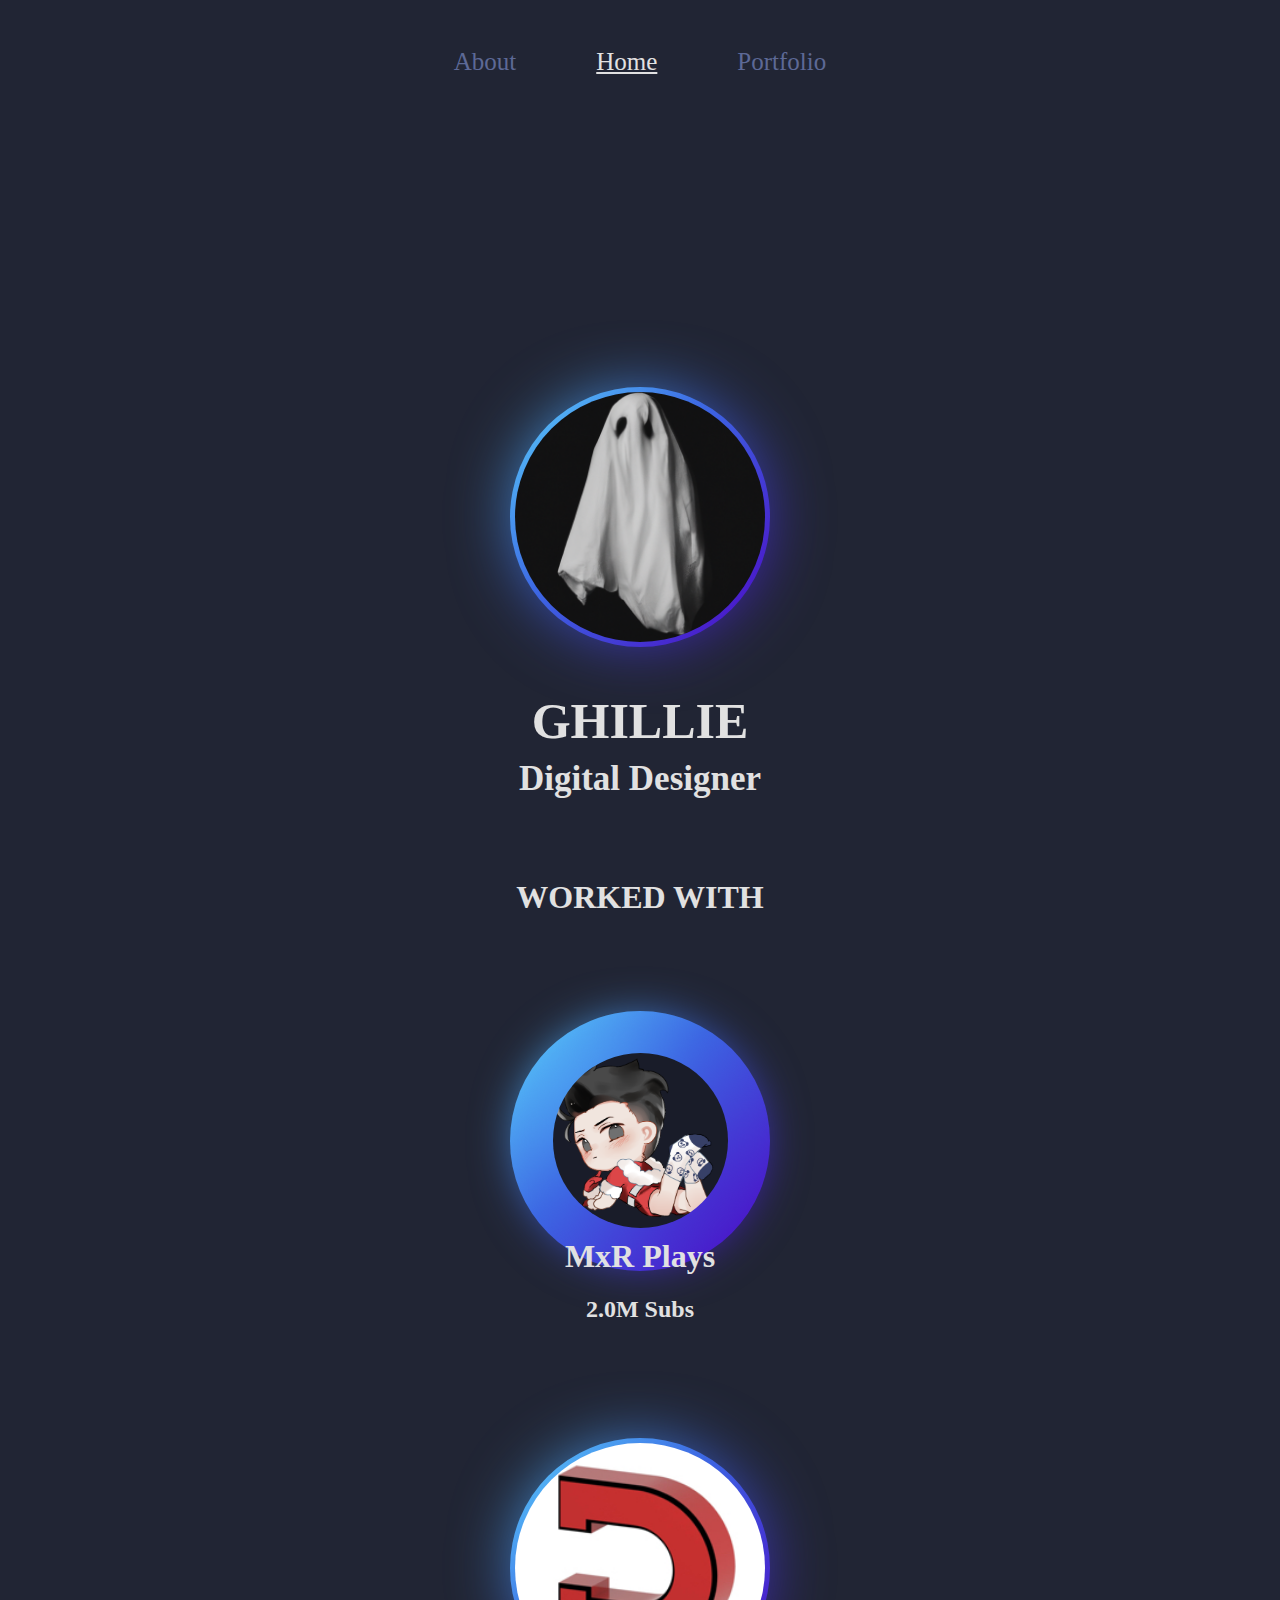
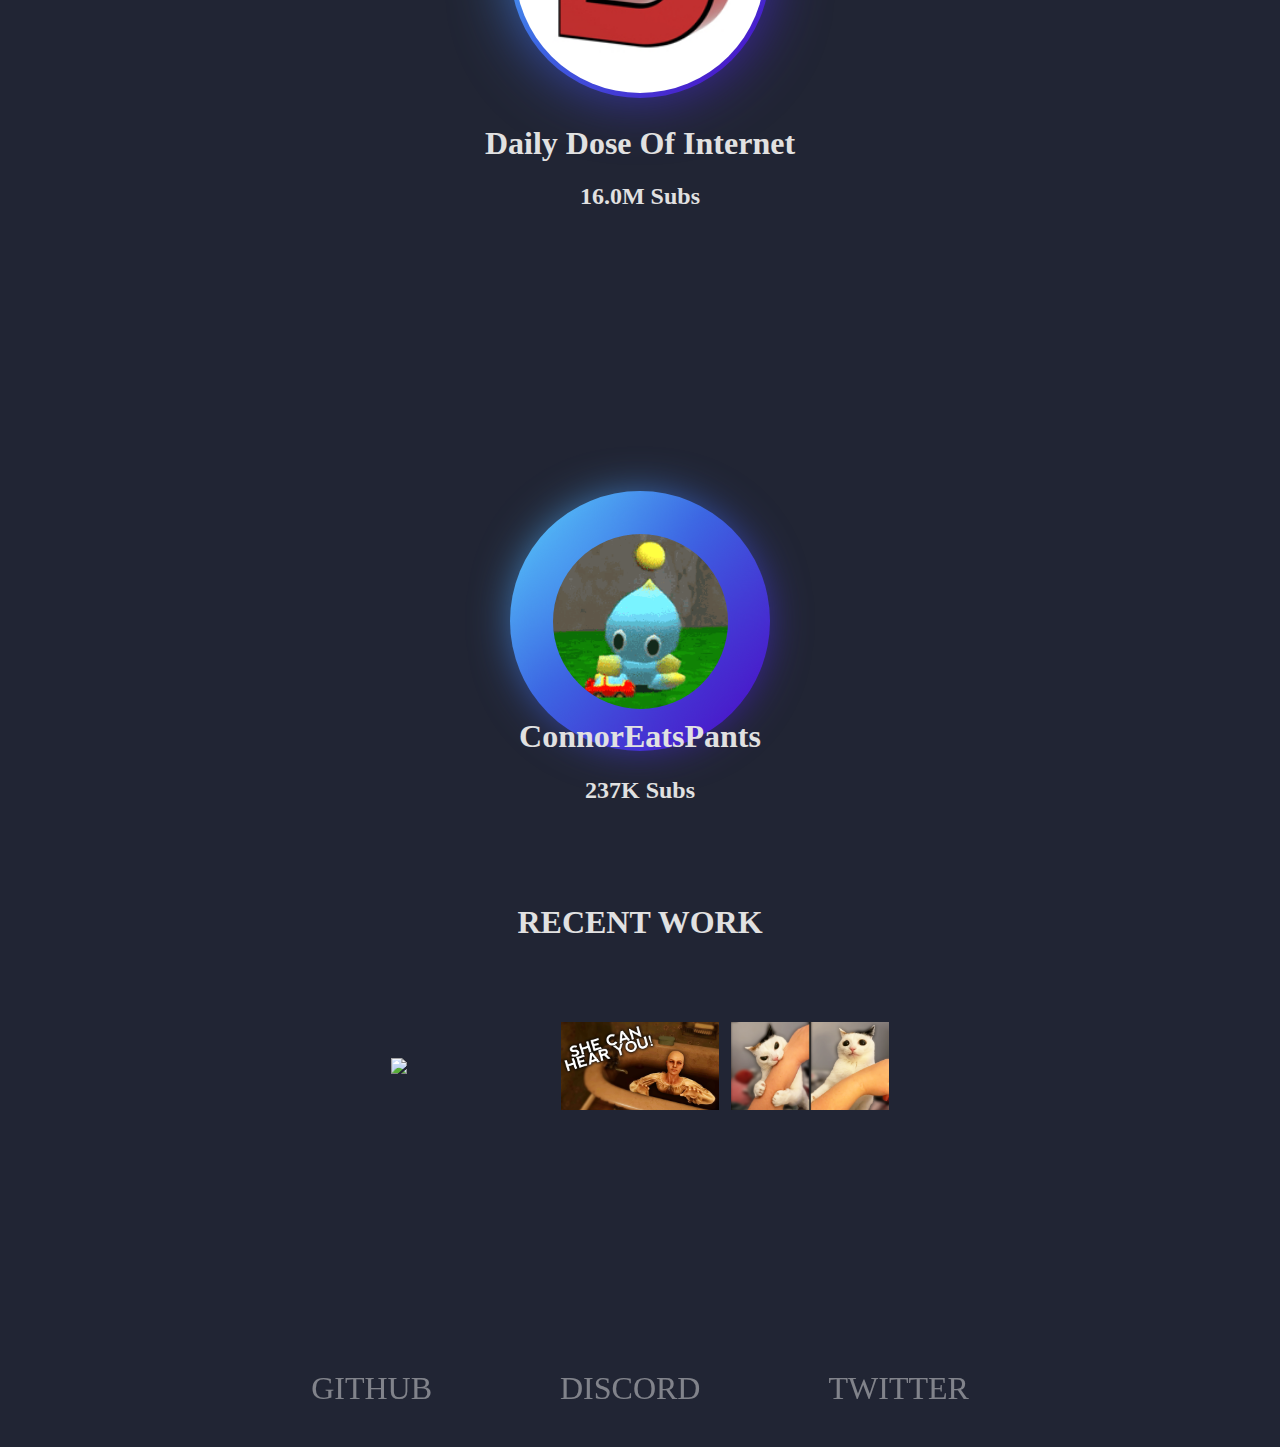
==== index.html @ 495bf922 "Added New Thumbnail" ====
<!DOCTYPE html>

<html>

<head>

    <!-- HTML Meta Tags -->
    <meta name="description"
        content="Self-taught Digital Designer from scotland, Worked with many big names and helped grow channels.">

    <!-- Facebook Meta Tags -->
    <meta property="og:url" content="https://Ghillie.xyz/">
    <meta property="og:type" content="website">
    <meta property="og:title" content="Ghillie | Home">
    <meta property="og:description"
        content="Self-taught Digital Designer from scotland, Worked with many big names and helped grow channels.">
    <meta property="og:image" content="/assets/img/MetaImgs/Meta-Home.png">

    <!-- Twitter Meta Tags -->
    <meta name="twitter:card" content="summary_large_image">
    <meta property="twitter:domain" content="Ghillie.xyz">
    <meta property="twitter:url" content="https://Ghillie.xyz/">
    <meta name="twitter:title" content="Ghillie | Home">
    <meta name="twitter:description"
        content="Self-taught Digital Designer from scotland, Worked with many big names and helped grow channels.">
    <meta name="twitter:image:src" content="https://ghillie.xyz/assets/img/MetaImgs/Meta-Home.png">

    <!-- Meta Tags -->

    <meta charset="utf-8">
    <meta name="viewport" content="width=device-width, initial-scale=1.0, shrink-to-fit=no">
    <title>Ghillie | Home</title>
    <link href="https://cdn.jsdelivr.net/npm/bootstrap@5.1.3/dist/css/bootstrap.min.css" rel="stylesheet"
        integrity="sha384-1BmE4kWBq78iYhFldvKuhfTAU6auU8tT94WrHftjDbrCEXSU1oBoqyl2QvZ6jIW3" crossorigin="anonymous">
    <link rel="stylesheet" href="/assets/css/main.css">
    <link rel="stylesheet" href="/assets/css/bottom_glows.css">
    <link rel="stylesheet" href="/assets/css/spinglow.css">
    <link rel="stylesheet" href="/assets/css/divider.css">
    <link rel="stylesheet" href="/assets/css/special_carousel.css">
    <link rel="stylesheet" href="/assets/css/special_carousel_responsive.css">
    <link rel="shortcut icon" type="image/png" href="/assets/img/favicon.png">
</head>

<body ondragstart="return false">
    <!-- Page content -->
    <div class="main">
        <div class="top_navbar">
            <ul>
                <li><a href="/about/">About</a></li>
                <li><a href="/" class="nav_active_link">Home</a></li>
                <li><a href="/portfolio/">Portfolio</a></li>
            </ul>
        </div>
        <div>
            <div class="spinglow"
                style="background-image: url(/assets/ProfilePictures/GhilliePFP.png); margin-top: 12.5em;">
            </div>
            <div>
                <h1>GHILLIE</h1>
                <h3>Digital Designer</h3>
            </div>
        </div>
    </div>
    <div class="divider"></div>
    <div class="container worked_with">
        <div class="row">
            <h1 style="font-weight: bold; margin-top: 2.5em; margin-bottom: 1em;">WORKED WITH</h1>
            <div class="col-12 col-md-4">
                <a href="https://www.youtube.com/mxrplays">
                    <div
                        style="height: 250px; width: 100%; margin-top: 2.5rem; display: flex; justify-content: center; align-items: center;">
                        <div class="spinglow"
                            style="--spinwglow-width: 175px;--spinwglow-height: 175px;background-image: url(/assets/ProfilePictures/MxRPlaysPFP.png);">
                        </div>
                    </div>
                </a>
                <h1 style="margin-top: 1em;">MxR Plays</h1>
                <h2>2.0M Subs</h2>
                <!-- <div class="explain_box d-none d-md-block">
                    <h1></h1>
                    <p></p>
                </div> -->
            </div>
            <div class="col-12 col-md-4">
                <a href="https://www.youtube.com/@DailyDoseOfInternet">
                    <div class="spinglow spinglow-responsive" data-spinglow-max-width="250"
                        style="background-image: url(/assets/ProfilePictures/DailyDoseOfInternetPFP.png);">
                    </div>
                </a>
                <h1 style="margin-top: 1em;">Daily Dose Of Internet</h1>
                <h2>16.0M Subs</h2>
                <div class="explain_box">
                    <h1>Review</h1>
                    <p>“The greatest thumbnail artist I ever worked with. Will go above and beyond to do what is asked.”
                    </p>
                </div>
            </div>
            <div class="col-12 col-md-4">
                <a href="https://www.youtube.com/@ConnorEatsPantsLIVE">
                    <div
                        style="height: 250px; width: 100%; margin-top: 2.5rem; display: flex; justify-content: center; align-items: center;">
                        <div class="spinglow"
                            style="--spinwglow-width: 175px;--spinwglow-height: 175px;background-image: url(/assets/ProfilePictures/ConnorEatsPantsPFP.png);">
                        </div>
                    </div>
                </a>
                <h1 style="margin-top: 1em;">ConnorEatsPants</h1>
                <h2>237K Subs</h2>
                <!-- <div class="explain_box">
                    <h1></h1>
                    <p></p>
                </div> -->
            </div>
        </div>
    </div>
    <div class="divider"></div>
    <div class="recent_work">
        <div class="recent_work_content">
            <h1 style="font-weight: bold; margin-top: 2.5em; margin-bottom: 2.5em; color:#e1e1e1; text-align: center;">
                RECENT WORK</h1>
            <div class="special-carousel-outer">
                <div class="special-carousel">
                    <div class="special-carousel-images">
                        <img id="recent_work_1"
                            src="/assets/img/portfolio/DailyDoseOfInternet-PleaseDontTouchSeaWorms.jpg">
                        <img id="recent_work_2"
                            src="/assets/img/portfolio/CaptainEggcellent/CaptainEggcellent_SheCanHearYou.jpg">
                        <img id="recent_work_3" src="/assets/img/portfolio/DailyDose/DailyDoseThumbnail-CatFace.png">
                    </div>
                </div>
            </div>
        </div>
        <div class="footer">
            <ul>
                <li><a href="https://github.com/Ghilliee" target="_blank">GITHUB</a></li>
                <li><a href="https://discordapp.com/users/211851747688185856" target="_blank">DISCORD</a></li>
                <li><a href="https://twitter.com/Ghilliexyz" target="_blank">TWITTER</a></li>
            </ul>
        </div>
        <div class="bottom-glows bottom-glow1"></div>
        <div class="bottom-glows bottom-glow2"></div>
    </div>
    <script src="/assets/js/special_carousel.js"></script>
    <script src="/assets/js/spinglow_responsive.js"></script>
</body>

</html>
---- assets/css/main.css ----
html,
body {
    min-height: 100%;
}

::selection {
    background: #4e00c2;
}

body {
    background: #212534 no-repeat center center fixed;
    -webkit-background-size: cover;
    -moz-background-size: cover;
    -o-background-size: cover;
    background-size: cover;
    overflow-x: hidden;
    font-family: Garamond, serif;
}

/* #region Main body CSS */
.main {
    margin-left: auto;
    margin-right: auto;
    text-align: center;
    min-height: calc(100vh - (var(--divider-physical-height)));
    display: flex;
    flex-direction: column;
    flex-wrap: nowrap;
    justify-content: normal;
    align-items: normal;
    align-content: normal;
}

.main:nth-child(1) {
    display: block;
    flex-grow: 0;
    flex-shrink: 1;
    flex-basis: auto;
    align-self: auto;
    order: 0;
}

.main:nth-child(2) {
    display: block;
    flex-grow: 1;
    flex-shrink: 1;
    flex-basis: auto;
    align-self: auto;
    order: 0;
}

.main h1 {
    color: #e1e1e1;
    font-weight: bold;
    font-size: 50px;
    margin-top: 1em;
}

.main h3 {
    color: #e1e1e1;
    font-weight: bold;
    font-size: 35px;
    margin-top: -25px;
}

.main p {
    color: #e1e1e1;
    font-size: 25px;
}

.main a {
    color: #e1e1e1;
    font-size: 25px;
    text-align: center;
    text-decoration: none;
}

/* #endregion */

/* #region Top Navbar CSS */
.top_navbar {
    margin-top: 2em;
    margin-bottom: 2em;
    text-align: center;
    display: flex;
    justify-content: center;
}

.top_navbar ul {
    padding-left: 0;
    display: flex;
    justify-content: center;
    flex-direction: row;
}

@media (max-width: 900px) {
    .top_navbar ul {
        flex-direction: column;
    }

    /* .top_navbar ul li:nth-of-type(1) {
        order: 2 !important;
    }
    .top_navbar ul li:nth-of-type(2) {
        order: 1 !important;
    }
    .top_navbar ul li:nth-of-type(3) {
        order: 3 !important;
    } */
}

/* .top_navbar ul li:nth-of-type(1) {
    order: 1;
}
.top_navbar ul li:nth-of-type(2) {
    order: 2;
}
.top_navbar ul li:nth-of-type(3) {
    order: 3;
} */

.top_navbar li {
    display: inline;
    padding-right: 2.5em;
    padding-left: 2.5em;
}

.top_navbar li a {
    color: #5d6996;
    font-size: 25px;
    text-decoration: none;
    transition: .5s;
}

.top_navbar li a:hover {
    color: #95acff;
    text-align: center;
}

.top_navbar li a.nav_active_link {
    color: #e1e1e1;
    text-decoration: underline;
}

/* #endregion */


/* #endregion */

.worked_with {
    color: #e1e1e1;
    text-align: center;
    min-height: calc(100vh - (var(--divider-physical-height) / 2));
}

.worked_with .row>div:hover .explain_box {
    opacity: 1;
    transition: 1s opacity ease-in-out;
}

.worked_with .explain_box {
    margin-left: auto;
    margin-right: auto;
    width: 75%;
    margin-top: 2rem;
    transition: 1s opacity ease-in-out;
    user-select: none;
    opacity: 0;
    position: relative;
    border-radius: 15px;
    background-color: #191c29;
    padding: 20px;
    box-shadow: 0 0 25px 0 rgba(0, 0, 0, .75);
}

.explain_box h1 {
    font-weight: bold;
}

/* #region Scrollbar CSS */
/* Firefox */
* {
    scrollbar-width: thin;
    scrollbar-color: #4e00c2 #212534;
}

/* Chrome, Edge, and Safari */
*::-webkit-scrollbar {
    width: 5px;
}

*::-webkit-scrollbar-track {
    background: #212534;
}

*::-webkit-scrollbar-thumb {
    background-color: #4e00c2;
    border-radius: 0px;
    border: 0px none #212534;
}

/* #endregion */


.recent_work {
    /* min-height: calc(100vh - (var(--divider-physical-height) / 2)); */
    /* display: flex; */
    /* flex-direction: column; */
    /* justify-content: center; */
    /* align-items: center; */
    position: relative;
}

.recent_work {
    min-height: calc(100vh - (var(--divider-physical-height) / 2));
    display: flex;
    flex-direction: column;
    flex-wrap: nowrap;
    justify-content: normal;
    align-items: normal;
    align-content: normal;
}

.recent_work_content {
    min-height: 50vh;
    margin-bottom: 4rem;
    display: block;
    flex-grow: 1;
    flex-shrink: 1;
    flex-basis: auto;
    align-self: auto;
    order: 0;
}

.recent_work_content h1 {
    font-weight: bold;
    margin-top: 2.5em;
    margin-bottom: 2.5em;
    text-align: center;
}

.footer {
    display: flex;
    flex-grow: 0;
    flex-shrink: 1;
    flex-basis: auto;
    align-self: auto;
    order: 0;
    justify-content: center;
    flex-direction: row;
}

.footer ul {
    padding-left: 0;
    display: flex;
    justify-content: center;
    flex-direction: row;
    gap: 8rem;
    font-size: 2rem;
    list-style-type: none;
    text-align: center;
}

.footer a {
    color: #e1e1e1;
    text-decoration: none;
    opacity: 0.5;
    transition: opacity 0.5s ease-in-out;
}

.footer a:hover {
    opacity: 1;
    transition: opacity 0.5s ease-in-out;
}

@media (max-width: 900px) {
    .footer ul {
        margin-top: 2rem;
        gap: 5px;
        flex-direction: column;
    }
}
---- assets/css/bottom_glows.css ----
.bottom-glows {
    height: 100px;
    max-width: 50%;
    aspect-ratio: 1;
    position: absolute;
    bottom: 0;
    z-index: -9999;
}
.bottom-glows.bottom-glow1 {
    left: 0;
}
.bottom-glows.bottom-glow2 {
    right: 0;
    transform: scaleX(-1);
}
@media (min-width: 450px) {
    .bottom-glows {
        height: 150px;
        background-image: url("/assets/img/Blob/150x150.png");
   }
}
@media (min-width: 900px) {
    .bottom-glows {
        height: 300px;
        background-image: url("/assets/img/Blob/300x300.png");
   }
}
@media (min-width: 1350px) {
    .bottom-glows {
        height: 450px;
        background-image: url("/assets/img/Blob/450x450.png");
   }
}
@media (min-width: 1800px) {
    .bottom-glows {
        height: 600px;
        background-image: url("/assets/img/Blob/600x600.png");
   }
}
@media (min-width: 2250px) {
    .bottom-glows {
        height: 750px;
        background-image: url("/assets/img/Blob/750x750.png");
   }
}
@media (min-width: 2700px) {
    .bottom-glows {
        height: 900px;
        background-image: url("/assets/img/Blob/900x900.png");
   }
}
@media (min-width: 3150px) {
    .bottom-glows {
        height: 1050px;
        background-image: url("/assets/img/Blob/1050x1050.png");
   }
}
@media (min-width: 3600px) {
    .bottom-glows {
        height: 1200px;
        background-image: url("/assets/img/Blob/1200x1200.png");
   }
}
@media (min-width: 4050px) {
    .bottom-glows {
        height: 1350px;
        background-image: url("/assets/img/Blob/1350x1350.png");
   }
}
@media (min-width: 4500px) {
    .bottom-glows {
        height: 1500px;
        background-image: url("/assets/img/Blob/1500x1500.png");
   }
}
@media (min-width: 4950px) {
    .bottom-glows {
        height: 1650px;
        background-image: url("/assets/img/Blob/1650x1650.png");
   }
}
@media (min-width: 5400px) {
    .bottom-glows {
        height: 1800px;
        background-image: url("/assets/img/Blob/1800x1800.png");
   }
}
@media (min-width: 5850px) {
    .bottom-glows {
        height: 1950px;
        background-image: url("/assets/img/Blob/1950x1950.png");
   }
}
@media (min-width: 6300px) {
    .bottom-glows {
        height: 2100px;
        background-image: url("/assets/img/Blob/2100x2100.png");
   }
}
@media (min-width: 6750px) {
    .bottom-glows {
        height: 2250px;
        background-image: url("/assets/img/Blob/2250x2250.png");
   }
}
@media (min-width: 7200px) {
    .bottom-glows {
        height: 2400px;
        background-image: url("/assets/img/Blob/2400x2400.png");
   }
}
@media (min-width: 7650px) {
    .bottom-glows {
        height: 2550px;
        background-image: url("/assets/img/Blob/2550x2550.png");
   }
}
@media (min-width: 8100px) {
    .bottom-glows {
        height: 2700px;
        background-image: url("/assets/img/Blob/2700x2700.png");
   }
}
@media (min-width: 8550px) {
    .bottom-glows {
        height: 2850px;
        background-image: url("/assets/img/Blob/2850x2850.png");
   }
}
@media (min-width: 9000px) {
    .bottom-glows {
        height: 3000px;
        background-image: url("/assets/img/Blob/3000x3000.png");
   }
}
---- assets/css/spinglow.css ----
@property --spinglow-rotate {
    syntax: "<angle>";
    initial-value: 132deg;
    inherits: false;
}

:root {
    --spinwglow-height: 250px;
    --spinwglow-width: 250px;
}

/* Profile Picture Spin content */
.spinglow {
    background: #191c29;
    width: var(--spinwglow-width);
    height: var(--spinwglow-height);
    position: relative;
    border-radius: 250px;
    justify-content: center;
    align-items: center;
    text-align: center;
    margin-left: auto;
    margin-right: auto;
    margin-top: 5em;
    display: flex;
    font-size: 1.5em;
    color: rgba(88, 199, 250, 0);
    font-weight: bold;
    background-size: cover;
    background-position: center;
    transition: 0.4s;
}

.spinglow:hover {
    /* Show Review Box with review in it */
    color: #e1e1e1;
}

/* Spinning Glow Size */
.spinglow::before {
    content: "";
    width: 260px;
    height: 260px;
    border-radius: 250px;
    background-image: linear-gradient(var(--spinglow-rotate), #5ddcff, #3c67e3 43%, #4e00c2);
    position: absolute;
    z-index: -1;
    animation: spin 2.5s linear infinite;
}

.spinglow::after {
    position: absolute;
    content: "";
    z-index: -1;
    width: 300px;
    height: 300px;
    border-radius: 250px;
    transform: scale(0.8);
    filter: blur(calc(var(--spinwglow-height) / 6));
    background-image: linear-gradient(var(--spinglow-rotate), #5ddcff, #3c67e3 43%, #4e00c2);
    opacity: 1;
    animation: spin 2.5s linear infinite;
}

@keyframes spin {
    0% {
        --spinglow-rotate: 0deg;
    }

    100% {
        --spinglow-rotate: 360deg;
    }
}

/* Profile Picture Spin content */
---- assets/css/special_carousel.css ----
.special-carousel-outer {
    display: flex;
    justify-content: center;
    align-items: center;
}

.special-carousel {
    display: flex;
    justify-content: center;
    align-items: center;
    flex-direction: column;
}
.special-carousel img {
    width: 25%;
    border: 1px solid transparent;
    z-index: 1;
    cursor: pointer;
}
.special-carousel img.active {
    z-index: 4;
    animation: carouselImgEnter 0.5s forwards;
}
.special-carousel img:not(:nth-of-type(2)).inactive {
    z-index: 2;
    animation: carouselImgExit 0.5s forwards;
}
.special-carousel img:nth-of-type(2).inactive {
    z-index: 3;
    animation: carouselImgExit 0.5s forwards;
}
.special-carousel img:not(:nth-of-type(2)) {
    --start-size: 1;
    --end-size: 1.5;
}
.special-carousel img:nth-of-type(2) {
    --start-size: 1.25;
    --end-size: 1.5;
}

@keyframes carouselImgExit {
    0% {
        transform: scale(var(--end-size));
    }
    100% {
        transform: scale(var(--start-size));
    }
}

@keyframes carouselImgEnter {
    0% {
        transform: scale(var(--start-size));
    }
    100% {
        transform: scale(var(--end-size));
    }
}

.special-carousel-images {
    width: 50%;
    display: flex;
    justify-content: center;
    align-items: center;
    gap: 10px;
}
---- assets/css/special_carousel_responsive.css ----
@media (max-width: 768px) {
    .special-carousel-images {
        width: 100%;
    }
}

@media (min-width: 768px) and (max-width: 992px) {
    .special-carousel-images {
        width: 50%;
    }
}

@media (min-width: 992px) and (max-width: 1200px) {
    .special-carousel-images {
        width: 50%;
    }
}

@media (min-width: 1200px) {
    .special-carousel-images {
        width: 50%;
    }
}
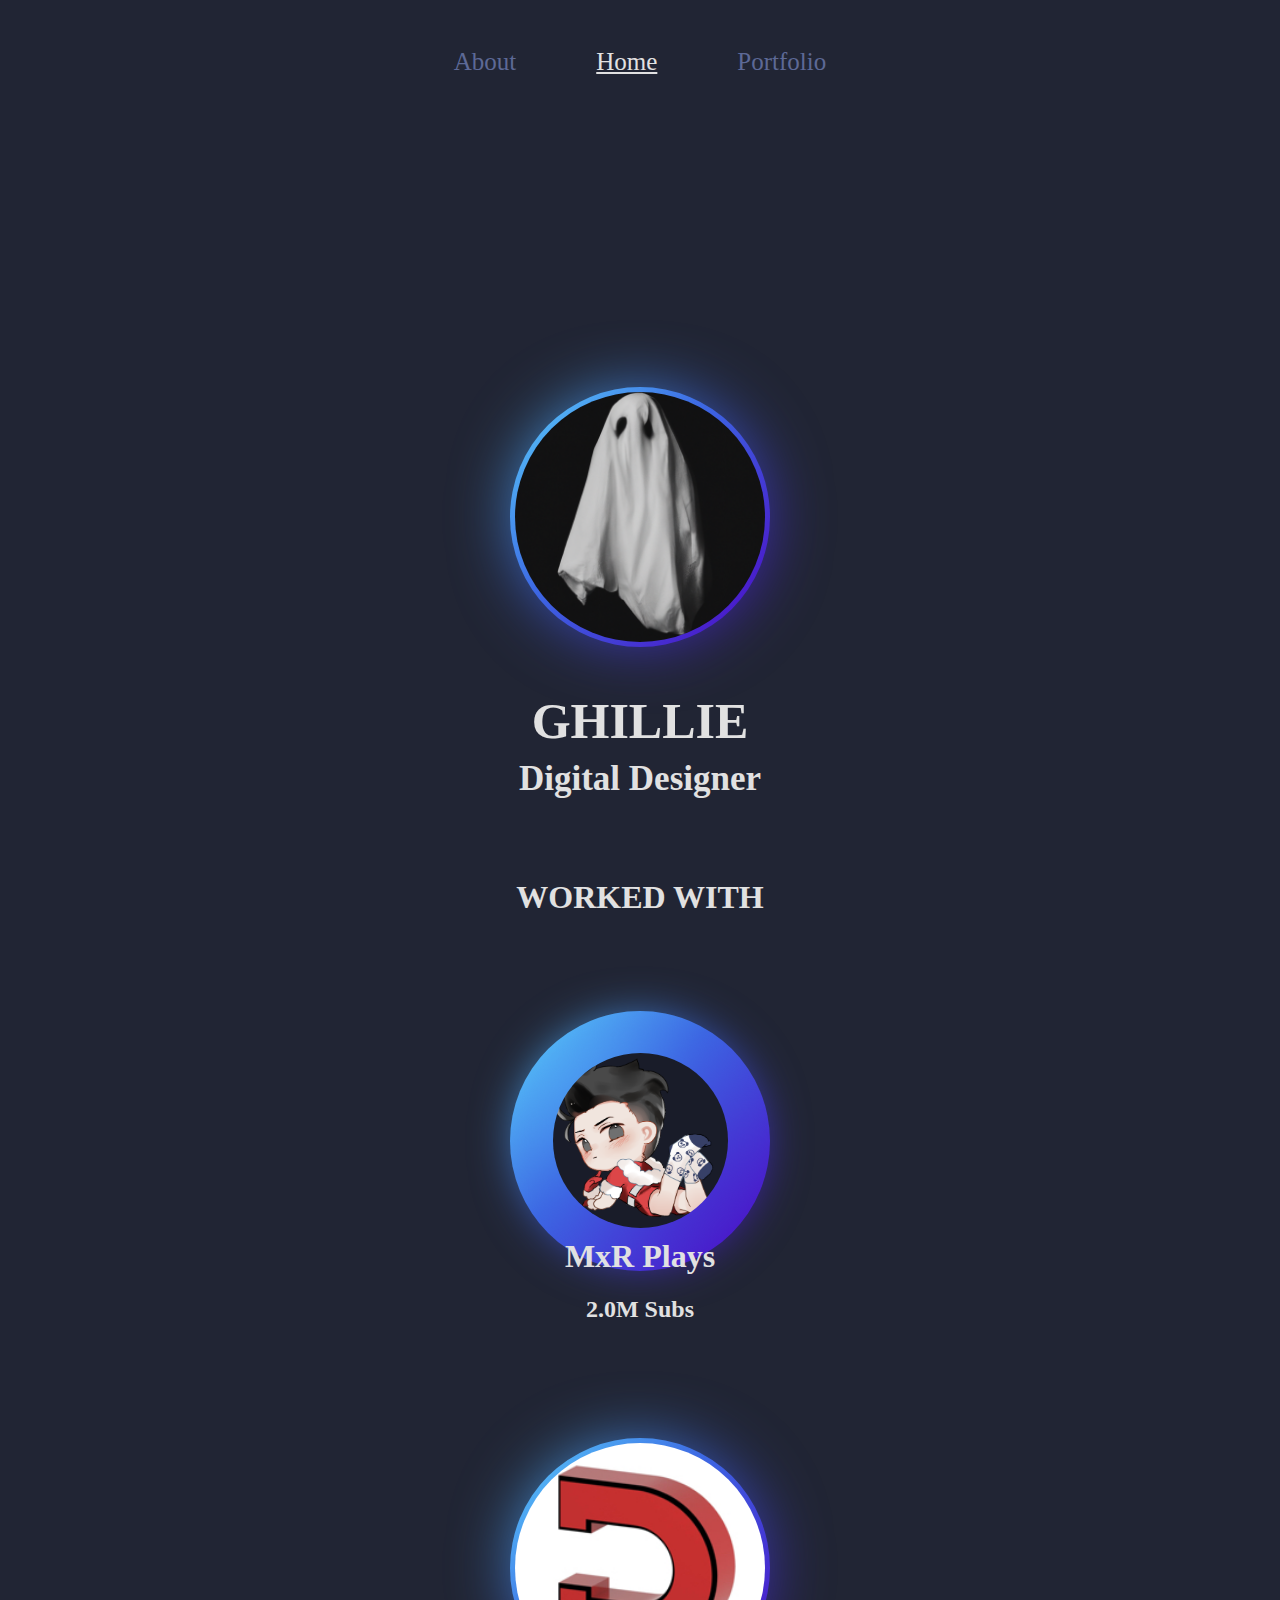
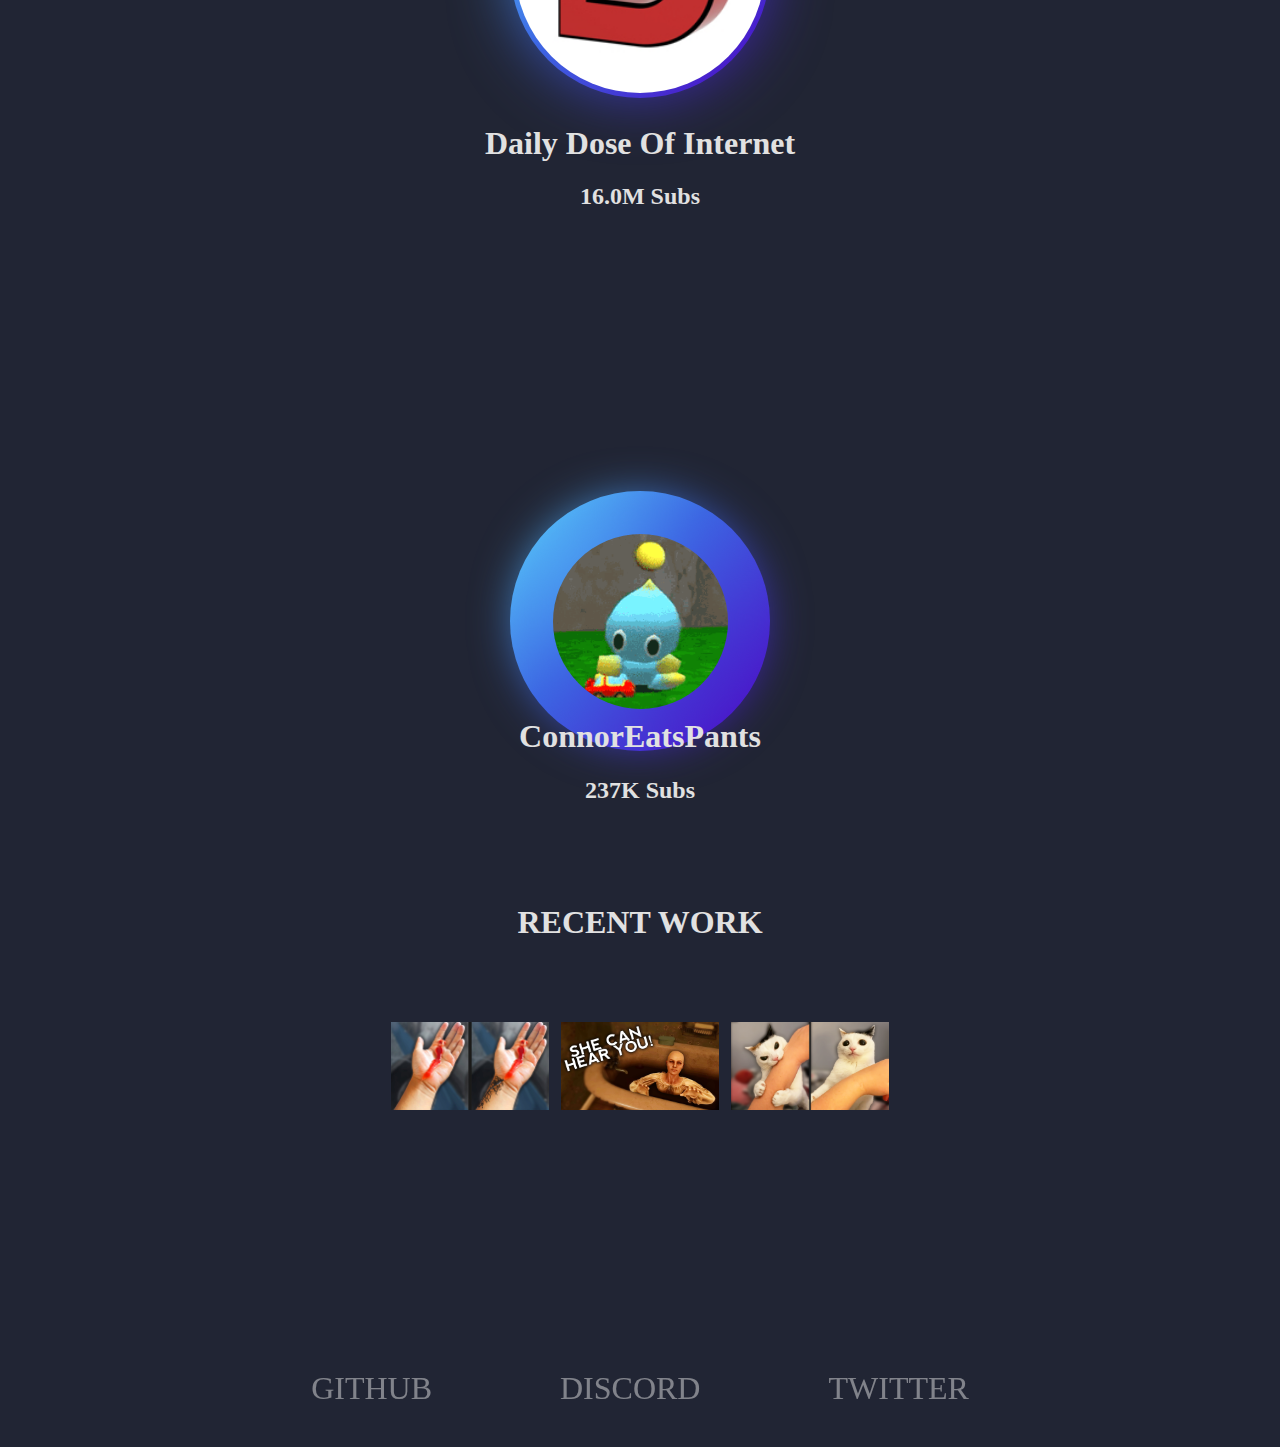
==== commit abba8973: "thumbnail fix" ====
--- a/index.html
+++ b/index.html
@@ -122,7 +122,7 @@
                 <div class="special-carousel">
                     <div class="special-carousel-images">
                         <img id="recent_work_1"
-                            src="/assets/img/portfolio/DailyDoseOfInternet-PleaseDontTouchSeaWorms.jpg">
+                            src="/assets/img/portfolio/DailyDose/DailyDoseOfInternet-PleaseDontTouchSeaWorms.jpg">
                         <img id="recent_work_2"
                             src="/assets/img/portfolio/CaptainEggcellent/CaptainEggcellent_SheCanHearYou.jpg">
                         <img id="recent_work_3" src="/assets/img/portfolio/DailyDose/DailyDoseThumbnail-CatFace.png">
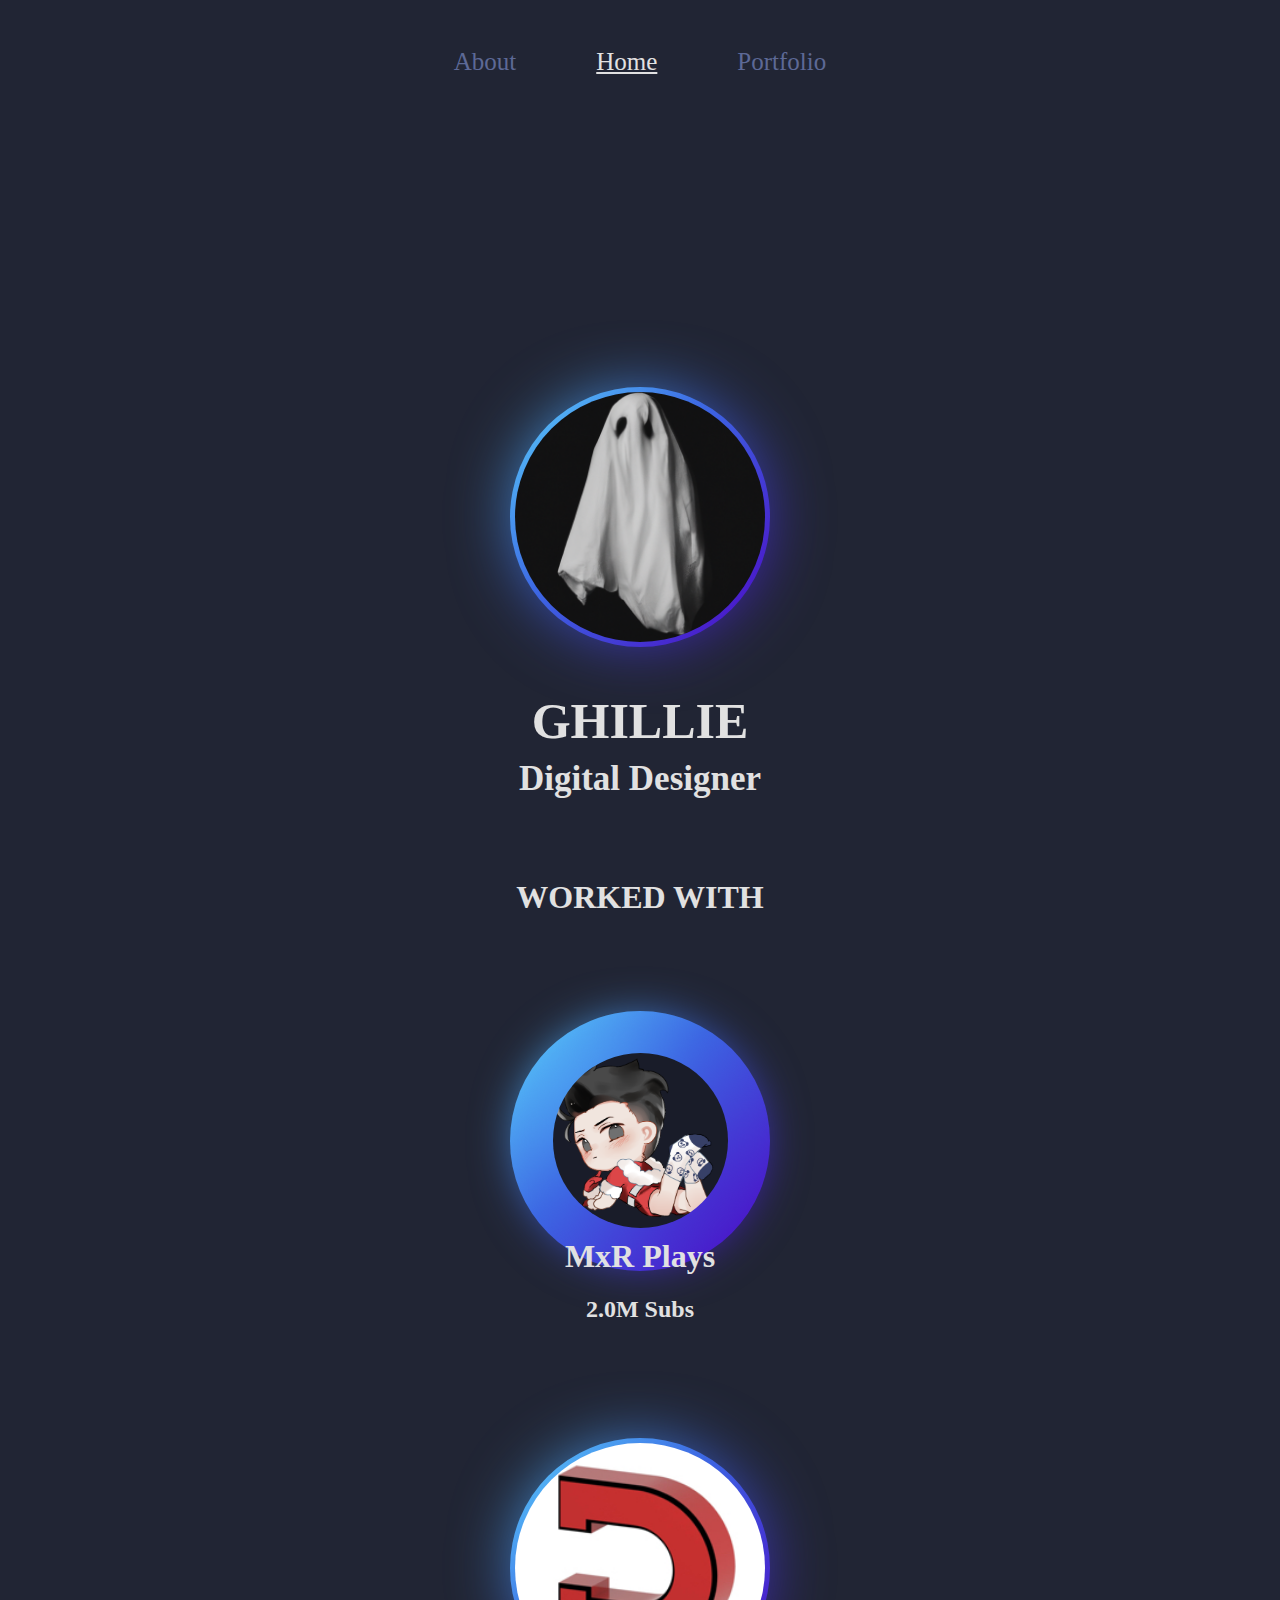
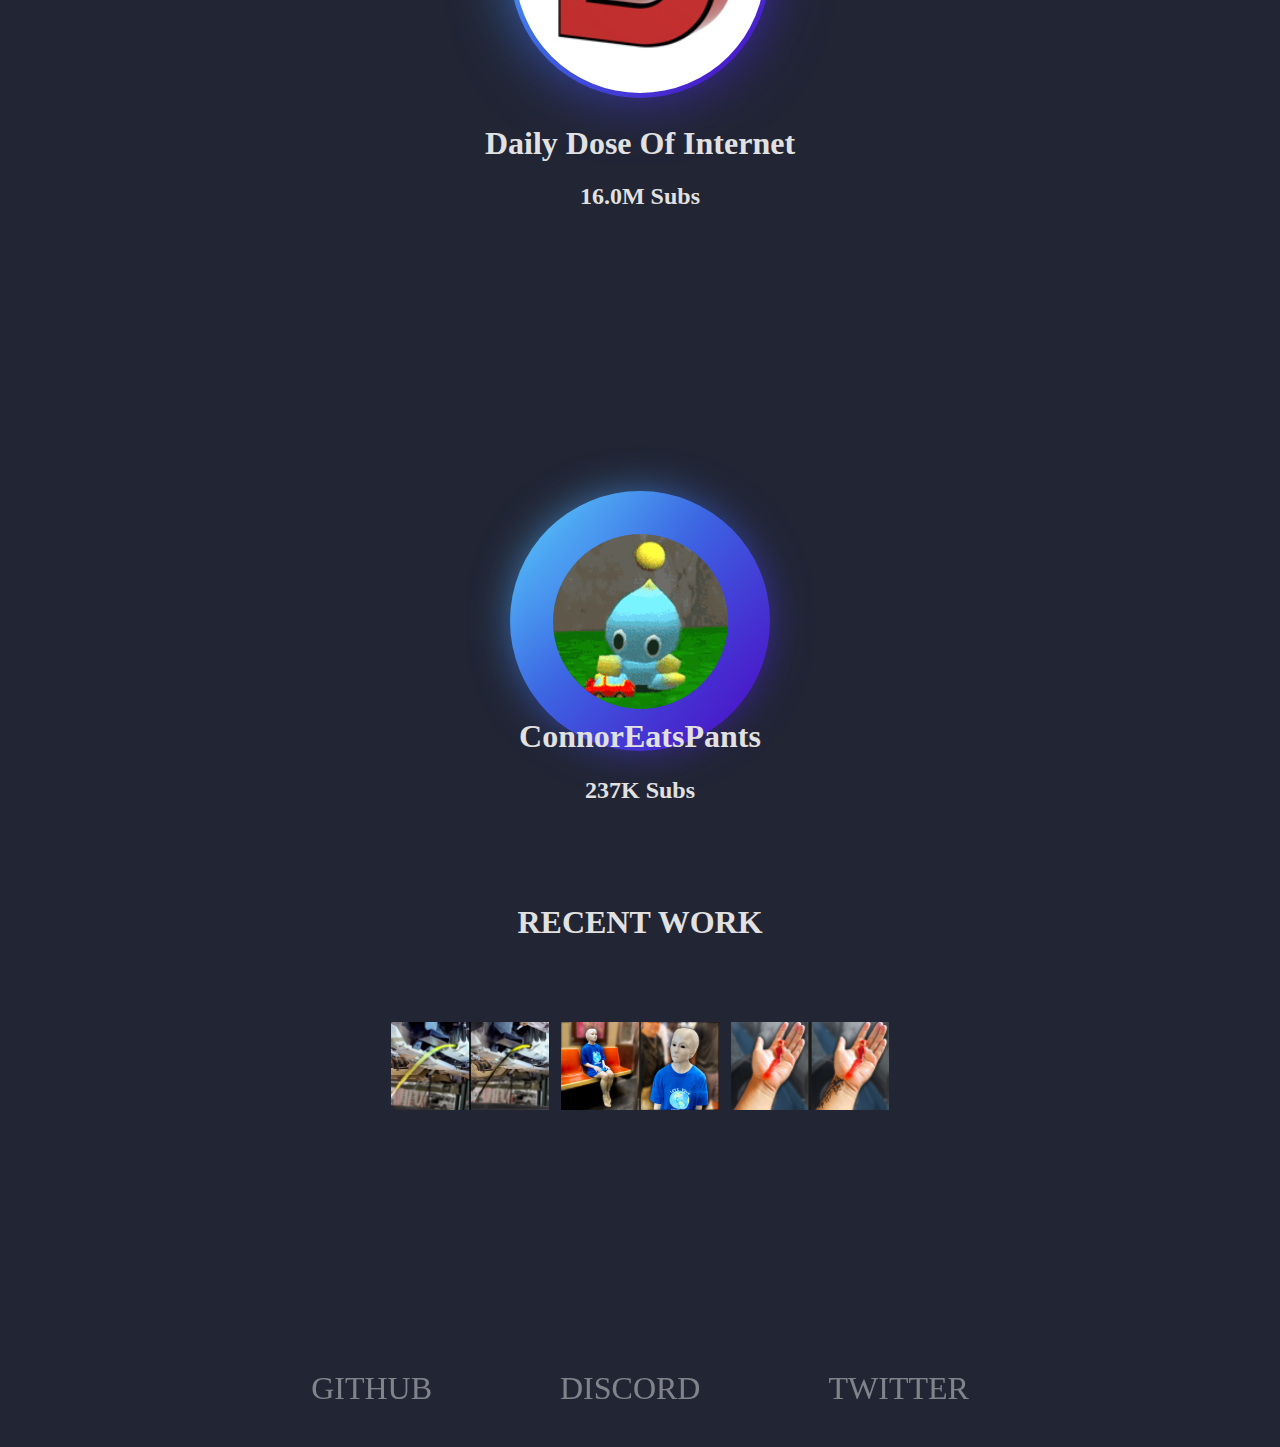
==== commit 67d12253: "Updated Thumbnails and added JustRolledIn" ====
--- a/index.html
+++ b/index.html
@@ -122,10 +122,11 @@
                 <div class="special-carousel">
                     <div class="special-carousel-images">
                         <img id="recent_work_1"
-                            src="/assets/img/portfolio/DailyDose/DailyDoseOfInternet-PleaseDontTouchSeaWorms.jpg">
+                            src="/assets/img/portfolio/JustRolledIn/JustRolledIn-CustomerStatesNewJaguarShutOffAfterWaterGotSplashedOnIt.jpg">
                         <img id="recent_work_2"
-                            src="/assets/img/portfolio/CaptainEggcellent/CaptainEggcellent_SheCanHearYou.jpg">
-                        <img id="recent_work_3" src="/assets/img/portfolio/DailyDose/DailyDoseThumbnail-CatFace.png">
+                            src="/assets/img/portfolio/DailyDoseOfInternet/DailyDoseOfInternet-TheyHaveFinallyArrived.jpg">
+                        <img id="recent_work_3"
+                            src="/assets/img/portfolio/DailyDoseOfInternet/DailyDoseOfInternet-PleaseDontTouchSeaWorms.jpg">
                     </div>
                 </div>
             </div>
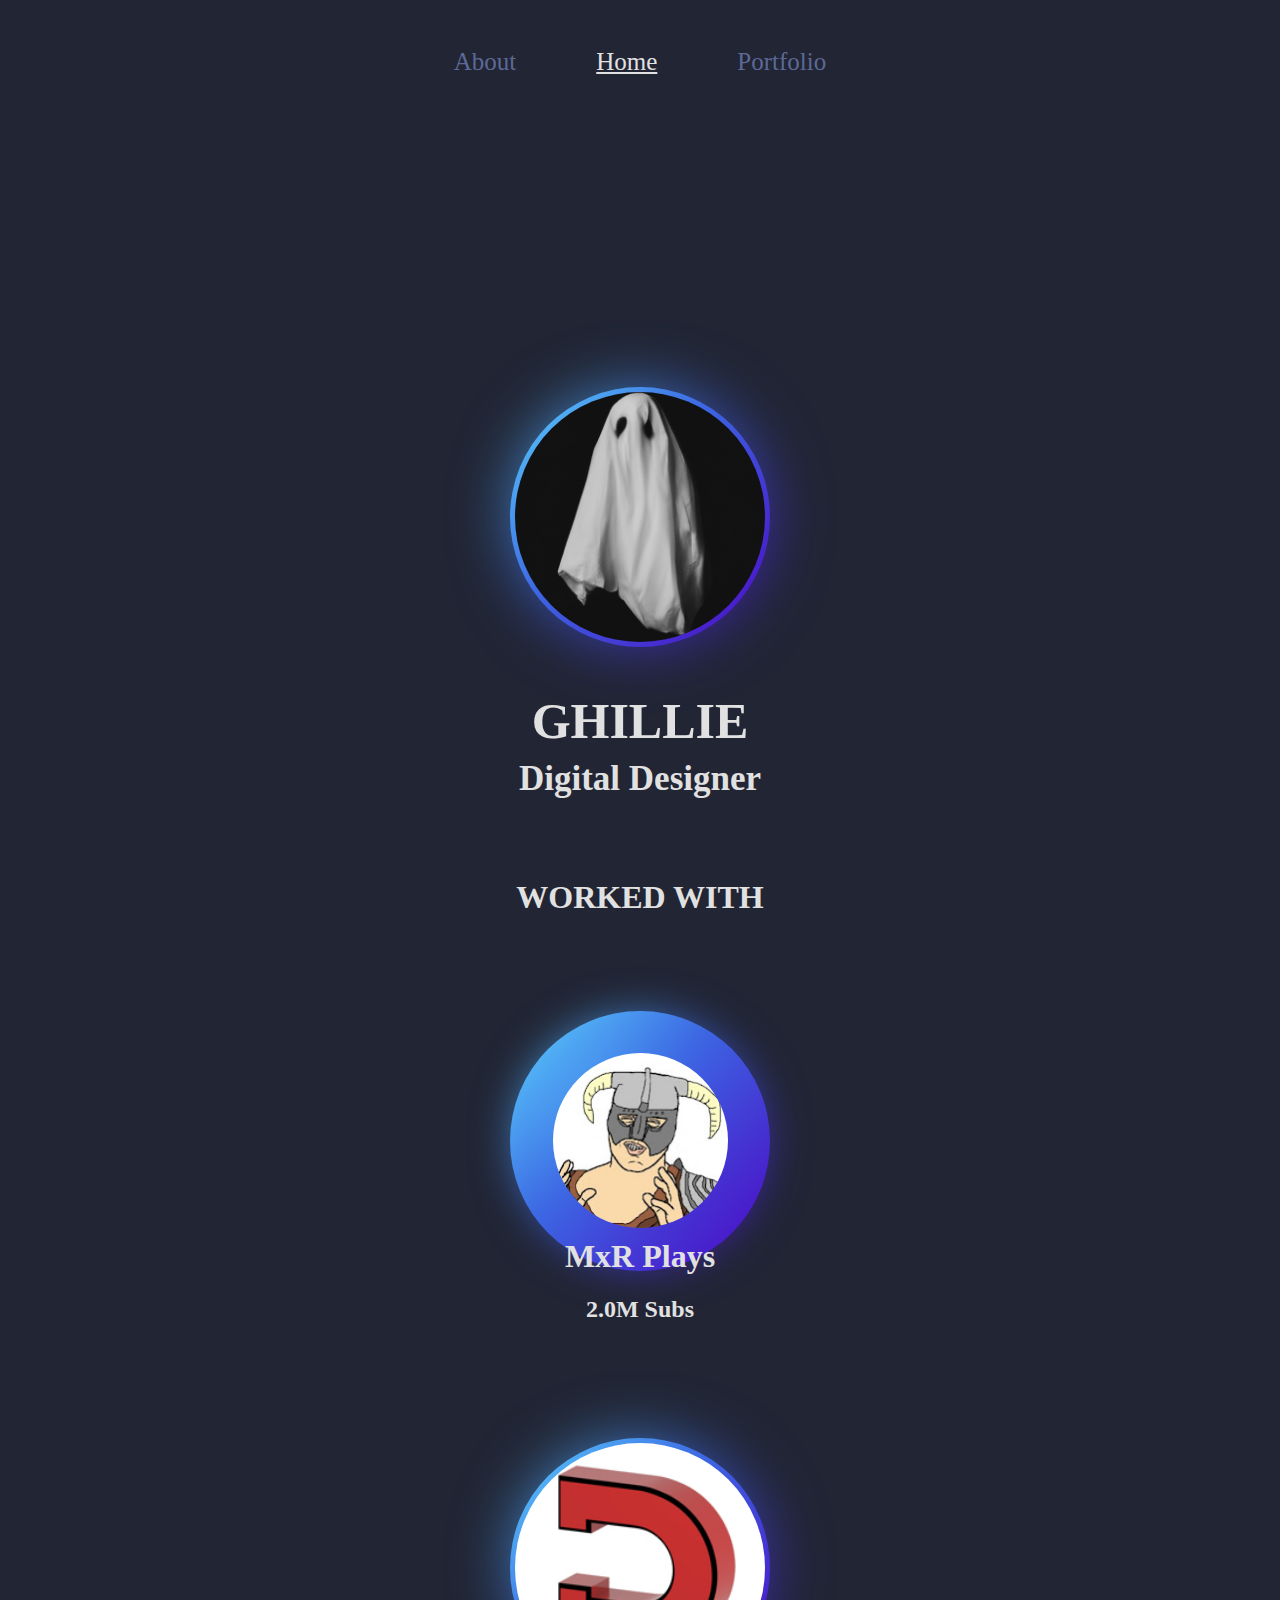
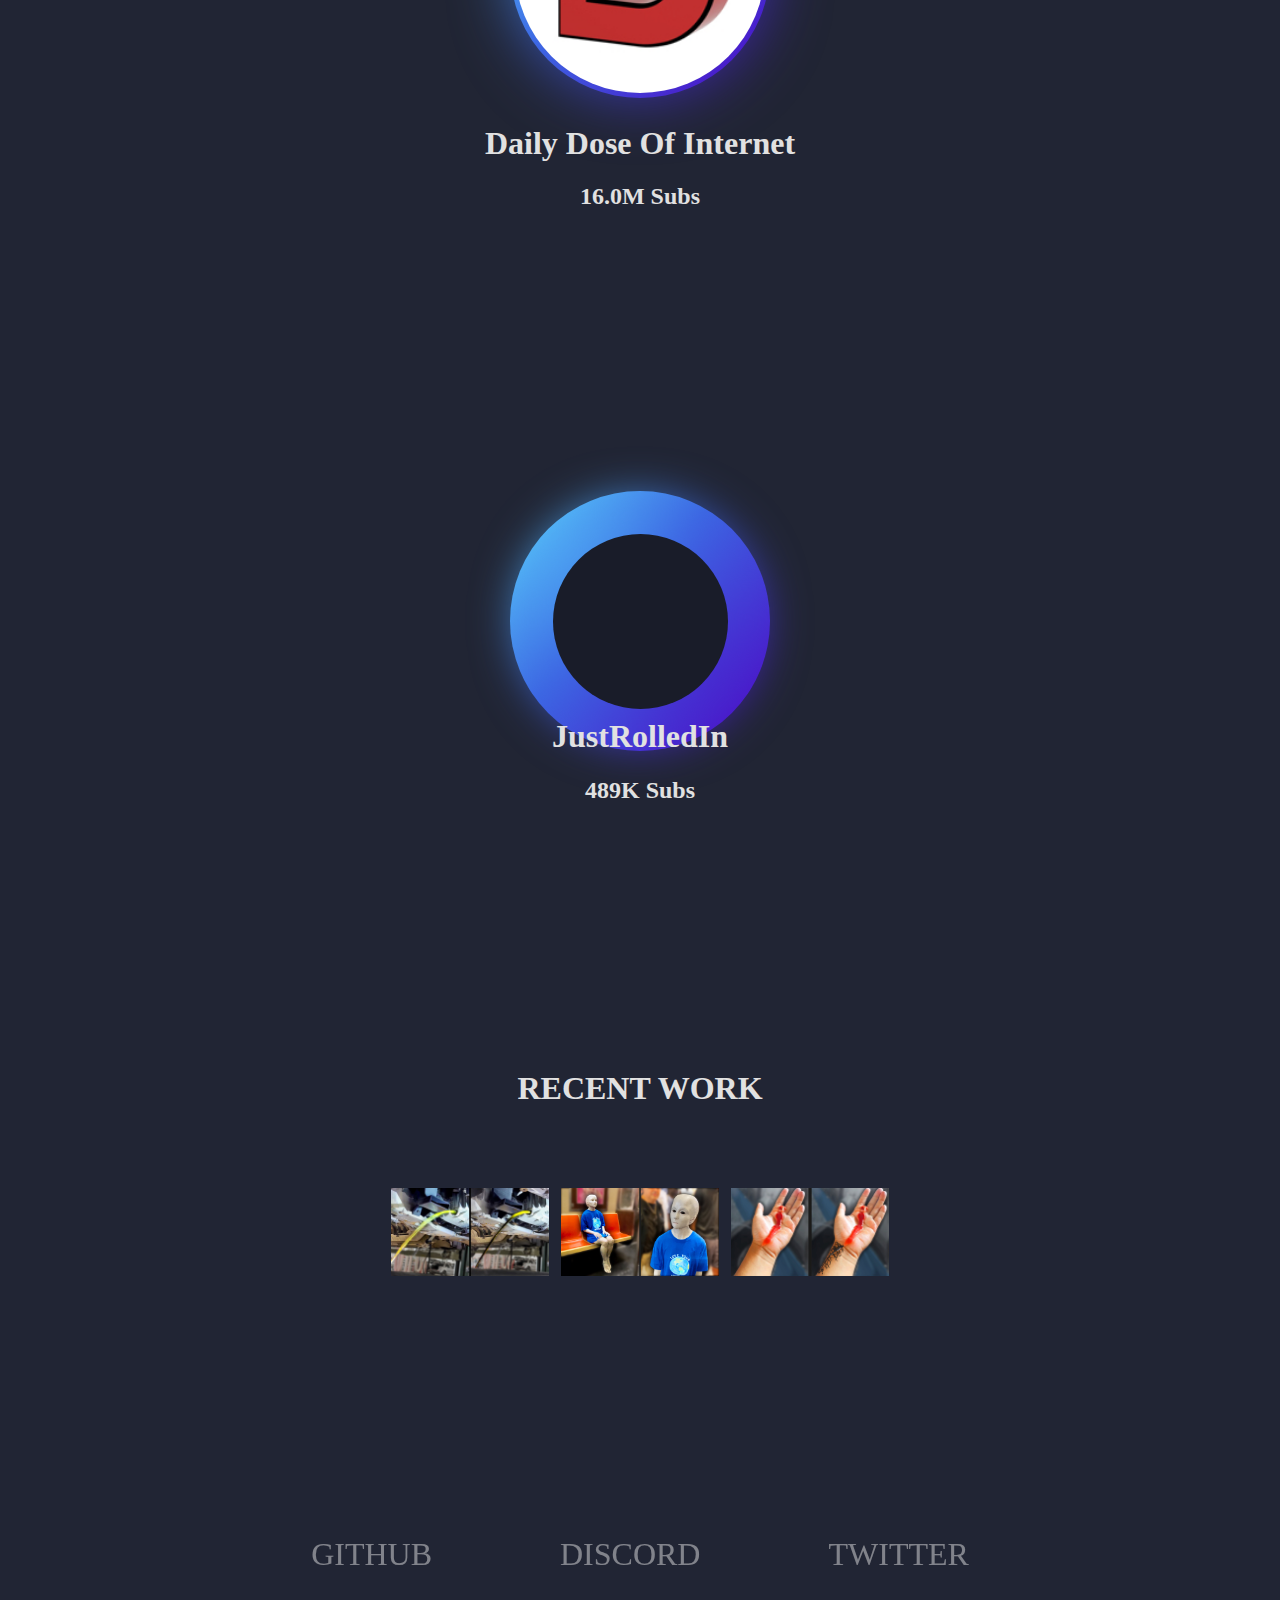
==== commit 244817d1: "Added JustRolledIn" ====
--- a/index.html
+++ b/index.html
@@ -70,7 +70,7 @@
                     <div
                         style="height: 250px; width: 100%; margin-top: 2.5rem; display: flex; justify-content: center; align-items: center;">
                         <div class="spinglow"
-                            style="--spinwglow-width: 175px;--spinwglow-height: 175px;background-image: url(/assets/ProfilePictures/MxRPlaysPFP.png);">
+                            style="--spinwglow-width: 175px;--spinwglow-height: 175px;background-image: url(/assets/ProfilePictures/MxRPlaysPFP.jpg);">
                         </div>
                     </div>
                 </a>
@@ -96,20 +96,22 @@
                 </div>
             </div>
             <div class="col-12 col-md-4">
-                <a href="https://www.youtube.com/@ConnorEatsPantsLIVE">
+                <a href="https://www.youtube.com/@JustRolledIn">
                     <div
                         style="height: 250px; width: 100%; margin-top: 2.5rem; display: flex; justify-content: center; align-items: center;">
                         <div class="spinglow"
-                            style="--spinwglow-width: 175px;--spinwglow-height: 175px;background-image: url(/assets/ProfilePictures/ConnorEatsPantsPFP.png);">
+                            style="--spinwglow-width: 175px;--spinwglow-height: 175px;background-image: url(/assets/ProfilePictures/JustRolledInPFP.jpg);">
                         </div>
                     </div>
                 </a>
-                <h1 style="margin-top: 1em;">ConnorEatsPants</h1>
-                <h2>237K Subs</h2>
-                <!-- <div class="explain_box">
-                    <h1></h1>
-                    <p></p>
-                </div> -->
+                <h1 style="margin-top: 1em;">JustRolledIn</h1>
+                <h2>489K Subs</h2>
+                <div class="explain_box">
+                    <h1>Review</h1>
+                    <p>“He's done an excellent job with all the thumbnails he has created for my channel! Highly
+                        recommended.”
+                    </p>
+                </div>
             </div>
         </div>
     </div>
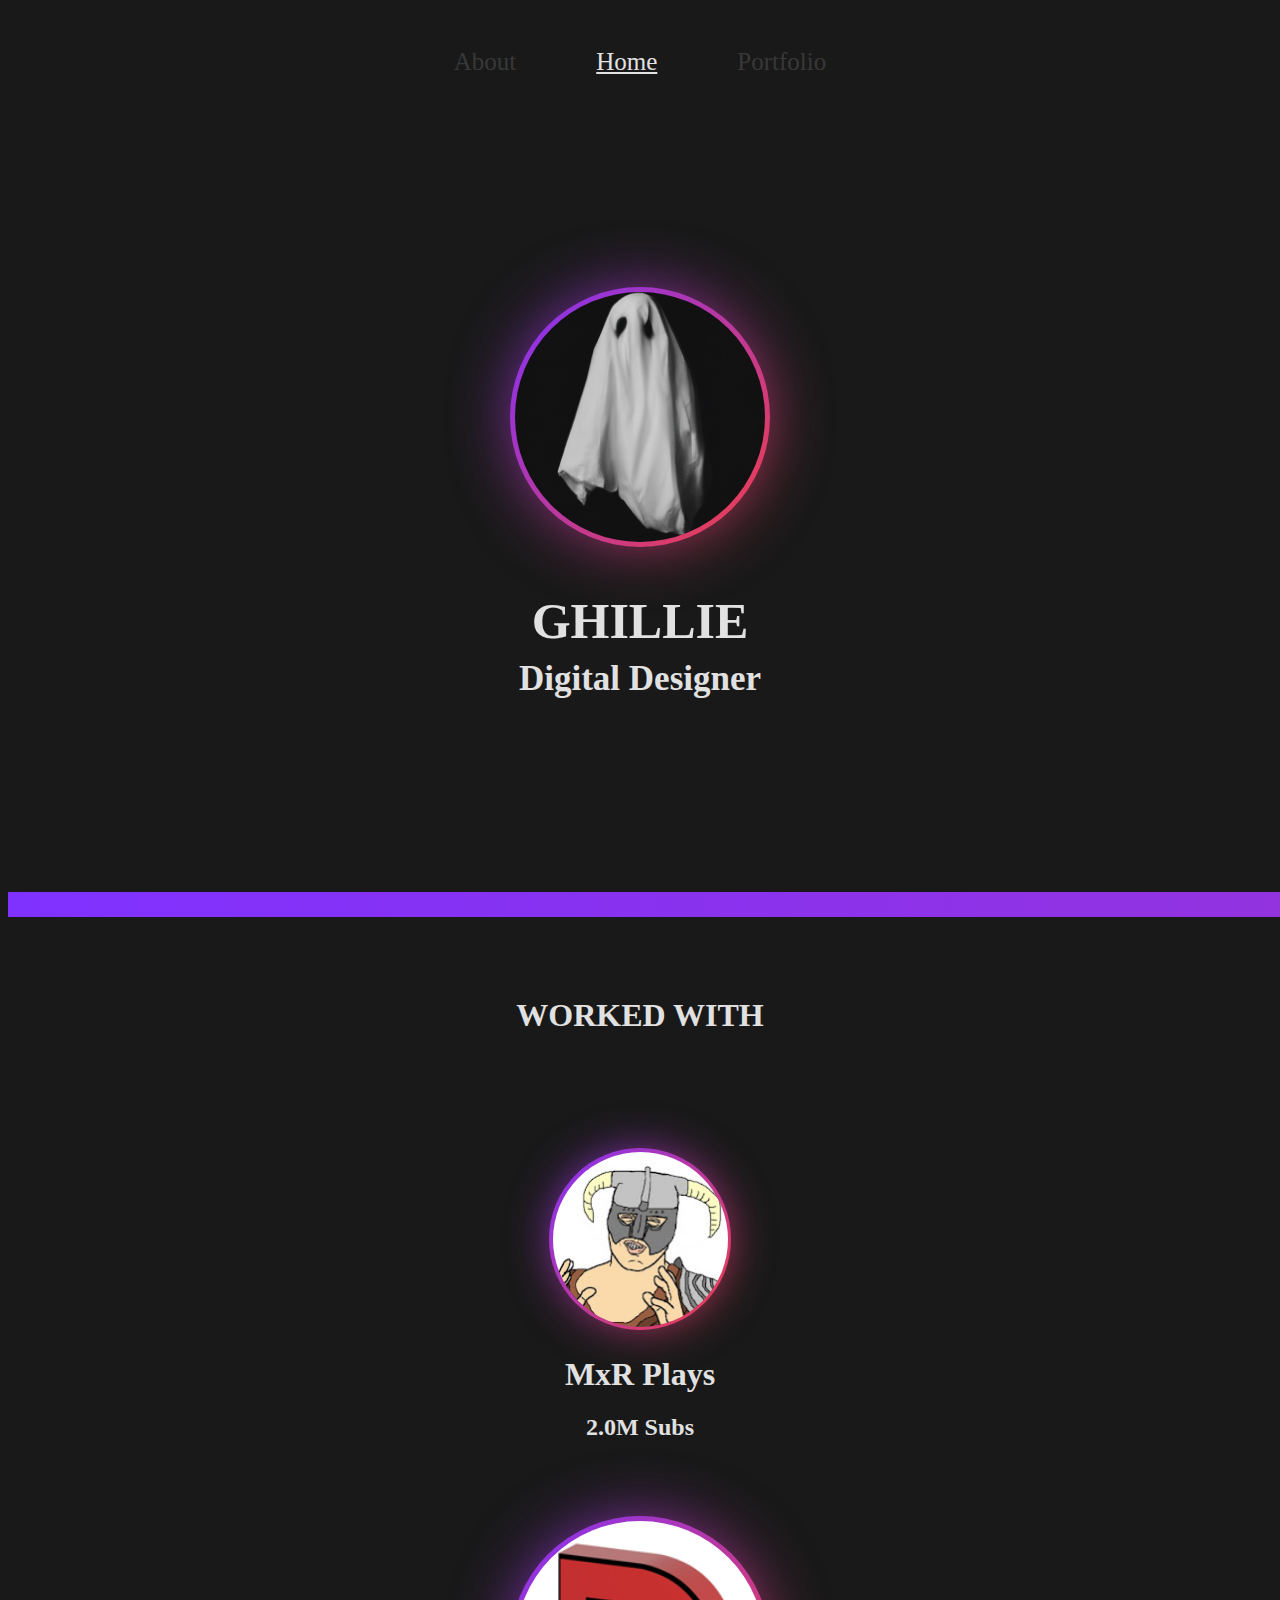
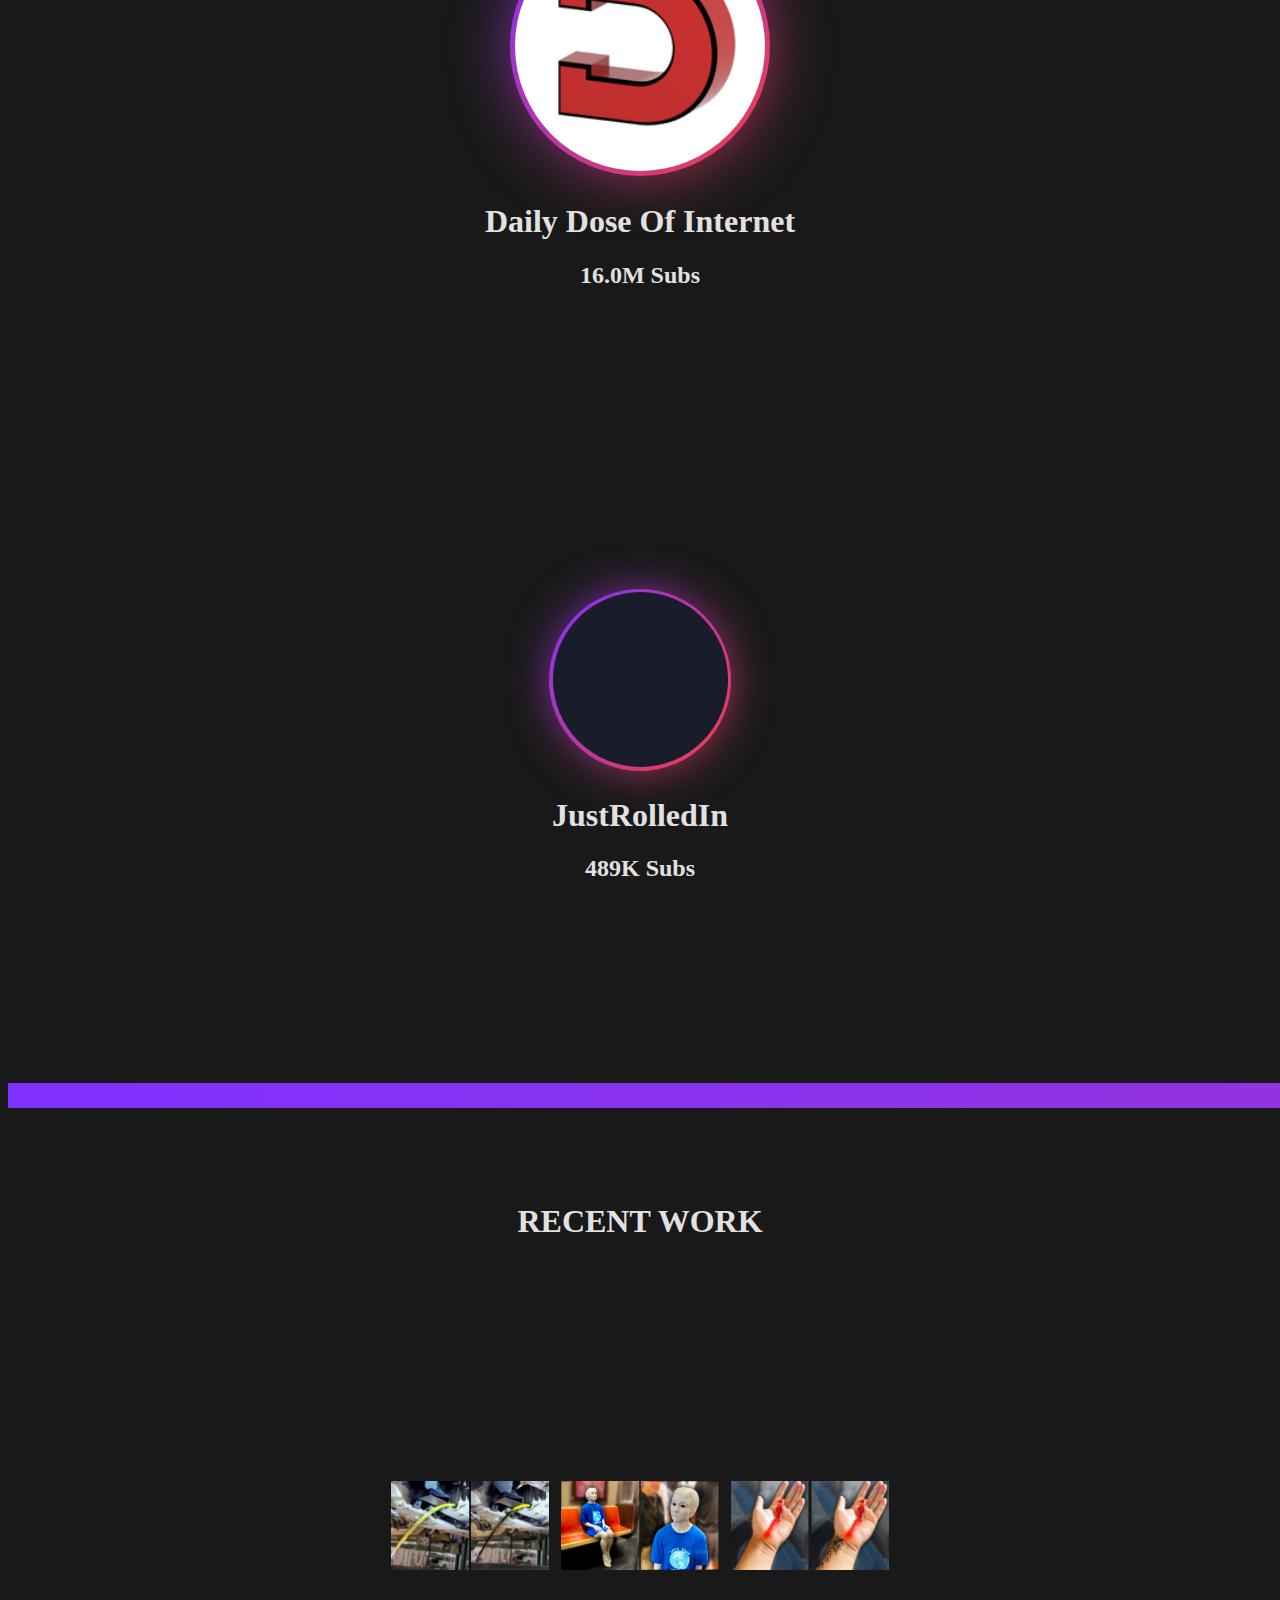
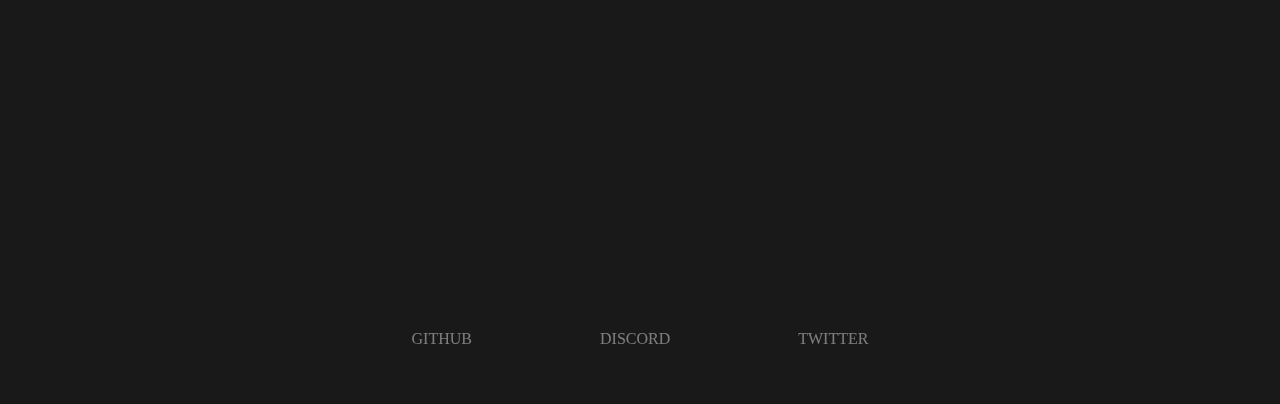
==== commit 23db0f4f: "Design Change" ====
--- a/index.html
+++ b/index.html
@@ -118,8 +118,7 @@
     <div class="divider"></div>
     <div class="recent_work">
         <div class="recent_work_content">
-            <h1 style="font-weight: bold; margin-top: 2.5em; margin-bottom: 2.5em; color:#e1e1e1; text-align: center;">
-                RECENT WORK</h1>
+            <h1>RECENT WORK</h1>
             <div class="special-carousel-outer">
                 <div class="special-carousel">
                     <div class="special-carousel-images">
@@ -135,13 +134,13 @@
         </div>
         <div class="footer">
             <ul>
-                <li><a href="https://github.com/Ghilliee" target="_blank">GITHUB</a></li>
+                <li><a href="https://github.com/Ghilliexyz" target="_blank">GITHUB</a></li>
                 <li><a href="https://discordapp.com/users/211851747688185856" target="_blank">DISCORD</a></li>
                 <li><a href="https://twitter.com/Ghilliexyz" target="_blank">TWITTER</a></li>
             </ul>
         </div>
-        <div class="bottom-glows bottom-glow1"></div>
-        <div class="bottom-glows bottom-glow2"></div>
+        <!-- <div class="bottom-glows bottom-glow1"></div>
+        <div class="bottom-glows bottom-glow2"></div> -->
     </div>
     <script src="/assets/js/special_carousel.js"></script>
     <script src="/assets/js/spinglow_responsive.js"></script>
--- a/assets/css/main.css
+++ b/assets/css/main.css
@@ -4,11 +4,12 @@
 }
 
 ::selection {
-    background: #4e00c2;
+    background: #f64040;
+    color: #191919;
 }
 
 body {
-    background: #212534 no-repeat center center fixed;
+    background: #191919 no-repeat center center fixed;
     -webkit-background-size: cover;
     -moz-background-size: cover;
     -o-background-size: cover;
@@ -126,14 +127,16 @@
 }
 
 .top_navbar li a {
-    color: #5d6996;
+    /* color: #5d6996; */
+    color: #383838;
     font-size: 25px;
     text-decoration: none;
     transition: .5s;
 }
 
 .top_navbar li a:hover {
-    color: #95acff;
+    /* color: #95acff; */
+    color: #9c9c9c;
     text-align: center;
 }
 
@@ -168,7 +171,7 @@
     opacity: 0;
     position: relative;
     border-radius: 15px;
-    background-color: #191c29;
+    background-color: #191919;
     padding: 20px;
     box-shadow: 0 0 25px 0 rgba(0, 0, 0, .75);
 }
@@ -181,7 +184,7 @@
 /* Firefox */
 * {
     scrollbar-width: thin;
-    scrollbar-color: #4e00c2 #212534;
+    scrollbar-color: #f64040 #191919;
 }
 
 /* Chrome, Edge, and Safari */
@@ -190,13 +193,13 @@
 }
 
 *::-webkit-scrollbar-track {
-    background: #212534;
+    background: #191919;
 }
 
 *::-webkit-scrollbar-thumb {
-    background-color: #4e00c2;
+    background-color: #f64040;
     border-radius: 0px;
-    border: 0px none #212534;
+    border: 0px none #191919;
 }
 
 /* #endregion */
@@ -236,6 +239,7 @@
     font-weight: bold;
     margin-top: 2.5em;
     margin-bottom: 2.5em;
+    color: #e1e1e1;
     text-align: center;
 }
 
@@ -245,6 +249,7 @@
     flex-shrink: 1;
     flex-basis: auto;
     align-self: auto;
+    margin-bottom: 2em;
     order: 0;
     justify-content: center;
     flex-direction: row;
@@ -256,7 +261,7 @@
     justify-content: center;
     flex-direction: row;
     gap: 8rem;
-    font-size: 2rem;
+    font-size: 1rem;
     list-style-type: none;
     text-align: center;
 }
--- a/assets/css/spinglow.css
+++ b/assets/css/spinglow.css
@@ -14,18 +14,16 @@
     background: #191c29;
     width: var(--spinwglow-width);
     height: var(--spinwglow-height);
+    aspect-ratio: 1/1;
     position: relative;
-    border-radius: 250px;
+    border-radius: 100%;
     justify-content: center;
     align-items: center;
-    text-align: center;
     margin-left: auto;
     margin-right: auto;
     margin-top: 5em;
     display: flex;
-    font-size: 1.5em;
     color: rgba(88, 199, 250, 0);
-    font-weight: bold;
     background-size: cover;
     background-position: center;
     transition: 0.4s;
@@ -39,10 +37,11 @@
 /* Spinning Glow Size */
 .spinglow::before {
     content: "";
-    width: 260px;
-    height: 260px;
-    border-radius: 250px;
-    background-image: linear-gradient(var(--spinglow-rotate), #5ddcff, #3c67e3 43%, #4e00c2);
+    height: calc(var(--spinwglow-height) * 1.04);
+    width: calc(var(--spinwglow-width) * 1.04);
+    aspect-ratio: 1/1;
+    border-radius: 100%;
+    background-image: linear-gradient(var(--spinglow-rotate), #7f31ff, #f64040);
     position: absolute;
     z-index: -1;
     animation: spin 2.5s linear infinite;
@@ -52,12 +51,13 @@
     position: absolute;
     content: "";
     z-index: -1;
-    width: 300px;
-    height: 300px;
-    border-radius: 250px;
+    height: calc(var(--spinwglow-height) * 1.2);
+    width: calc(var(--spinwglow-width) * 1.2);
+    aspect-ratio: 1/1;
+    border-radius: 100%;
     transform: scale(0.8);
     filter: blur(calc(var(--spinwglow-height) / 6));
-    background-image: linear-gradient(var(--spinglow-rotate), #5ddcff, #3c67e3 43%, #4e00c2);
+    background-image: linear-gradient(var(--spinglow-rotate), #7f31ff, #f64040);
     opacity: 1;
     animation: spin 2.5s linear infinite;
 }
--- a/assets/css/divider.css
+++ b/assets/css/divider.css
@@ -0,0 +1,75 @@
+:root {
+    --divider-height: 25px;
+    --divider-margins: 15px;
+    --divider-physical-height: calc(var(--divider-height) + (var(--divider-margins) * 2));
+}
+
+/* Profile Picture divider content */
+.divider {
+    height: var(--divider-height);
+    margin-top: var(--divider-margins);
+    margin-bottom: var(--divider-margins);
+    /* background: #191c29;
+    width: var(--divider-width);
+    height: var(--divider-heightvar(--divider-height);
+    position: relative;
+    justify-content: center;
+    align-items: center;
+    text-align: center;
+    margin-left: auto;
+    margin-right: auto;
+    margin-top: 5em;
+    display: flex;
+    font-size: 1.5em;
+    color: rgba(88, 199, 250, 0);
+    font-weight: bold;
+    background-size: cover;
+    background-position: center;
+    transition: 0.4s; */
+}
+
+/* dividerning Glow Size */
+.divider::before {
+    content: "";
+    width: 100vw;
+    height: var(--divider-height);
+    position: absolute;
+    z-index: -1;
+    animation: divider 2.5s linear infinite;
+}
+
+/* .divider::after {
+    position: absolute;
+    content: "";
+    z-index: -1;
+    width: 100vw;
+    height: var(--divider-height);
+    transform: scale(0.8);
+    filter: blur(calc(var(--divider-height) / 6));
+    opacity: 1;
+    animation: divider 2.5s linear infinite;
+} */
+
+.divider::after,
+.divider::before {
+    background: linear-gradient(90deg, #7f31ff, #f64040);
+    background-size: 600% 600%;
+
+    -webkit-animation: divideranim 6.5s ease infinite;
+    -moz-animation: divideranim 6.5s ease infinite;
+    animation: divideranim 6.5s ease infinite;
+}
+
+@keyframes divideranim {
+    0% {
+        background-position: 0% 50%
+    }
+
+    50% {
+        background-position: 100% 50%
+    }
+
+    100% {
+        background-position: 0% 50%
+    }
+}--- a/assets/css/special_carousel.css
+++ b/assets/css/special_carousel.css
@@ -2,6 +2,7 @@
     display: flex;
     justify-content: center;
     align-items: center;
+    margin-top: 15em;
 }
 
 .special-carousel {
@@ -10,28 +11,34 @@
     align-items: center;
     flex-direction: column;
 }
+
 .special-carousel img {
     width: 25%;
     border: 1px solid transparent;
     z-index: 1;
     cursor: pointer;
 }
+
 .special-carousel img.active {
     z-index: 4;
     animation: carouselImgEnter 0.5s forwards;
 }
+
 .special-carousel img:not(:nth-of-type(2)).inactive {
     z-index: 2;
     animation: carouselImgExit 0.5s forwards;
 }
+
 .special-carousel img:nth-of-type(2).inactive {
     z-index: 3;
     animation: carouselImgExit 0.5s forwards;
 }
+
 .special-carousel img:not(:nth-of-type(2)) {
     --start-size: 1;
     --end-size: 1.5;
 }
+
 .special-carousel img:nth-of-type(2) {
     --start-size: 1.25;
     --end-size: 1.5;
@@ -41,6 +48,7 @@
     0% {
         transform: scale(var(--end-size));
     }
+
     100% {
         transform: scale(var(--start-size));
     }
@@ -50,6 +58,7 @@
     0% {
         transform: scale(var(--start-size));
     }
+
     100% {
         transform: scale(var(--end-size));
     }
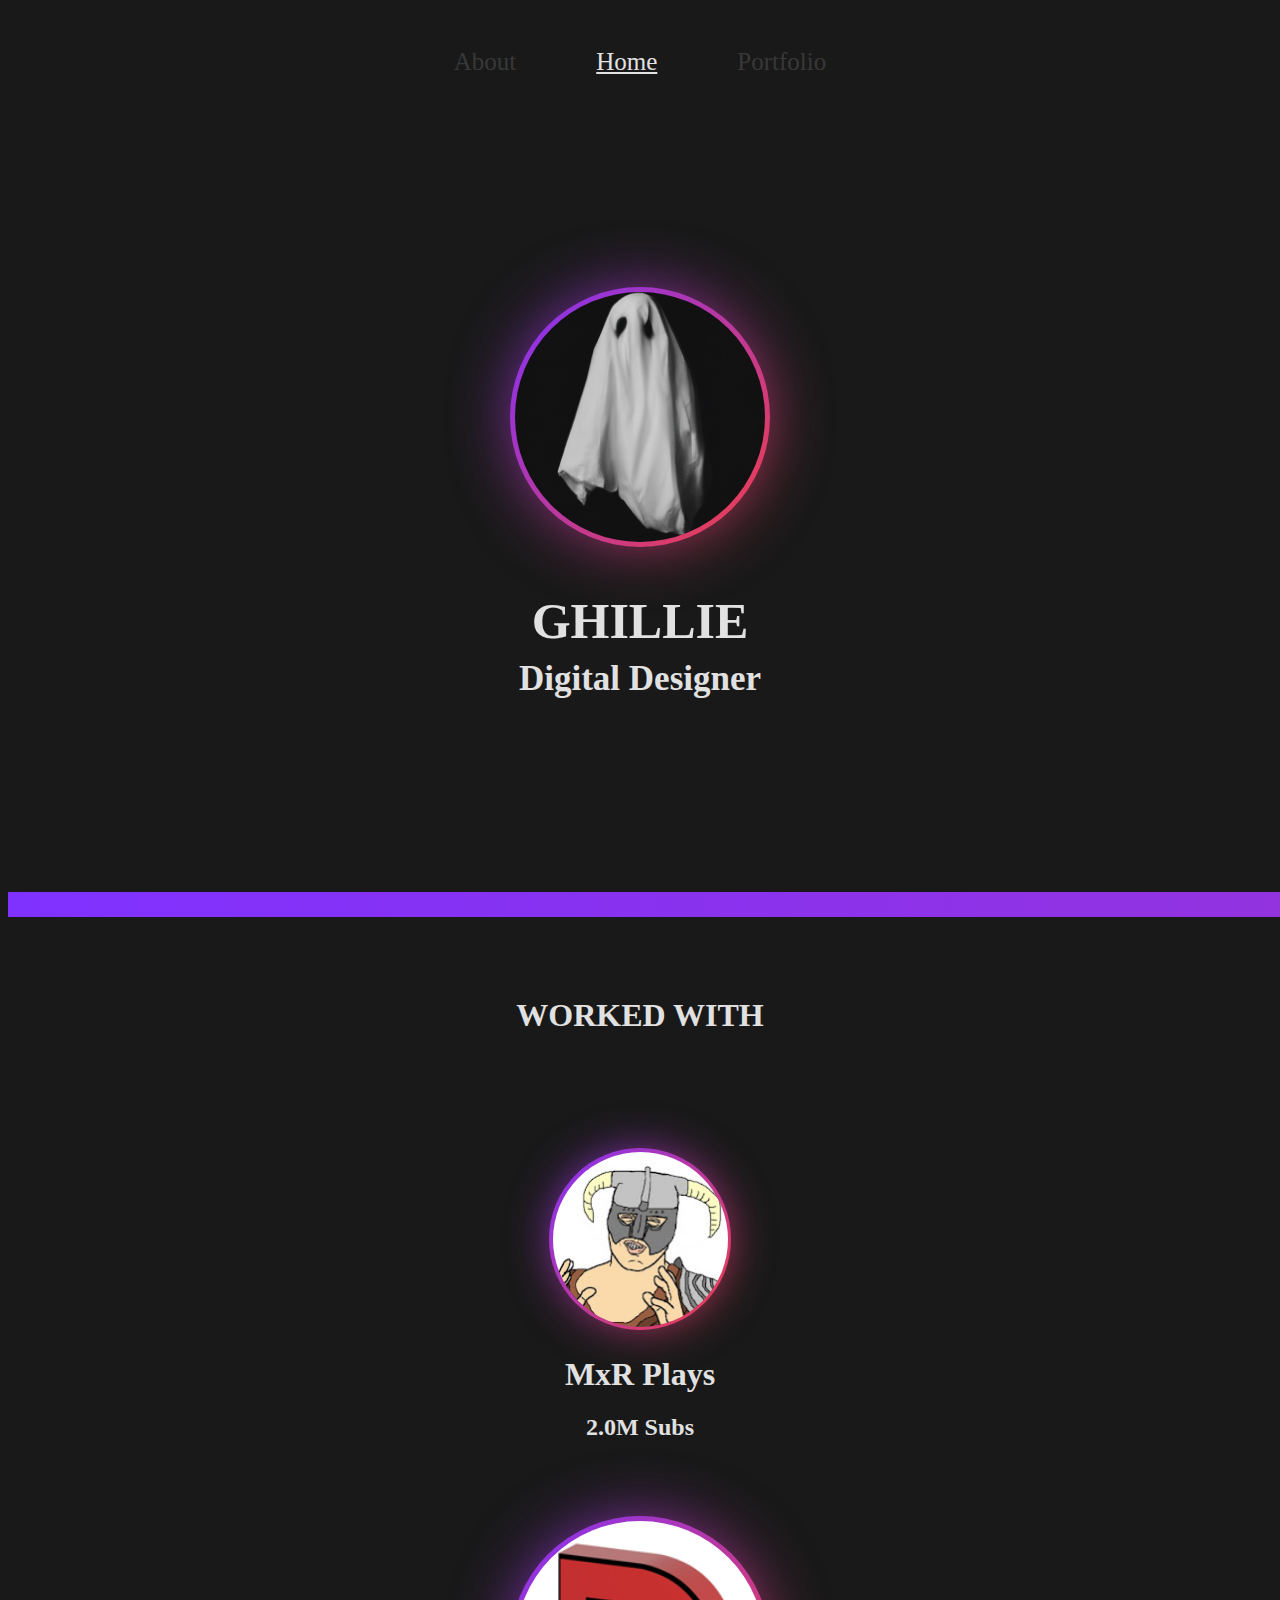
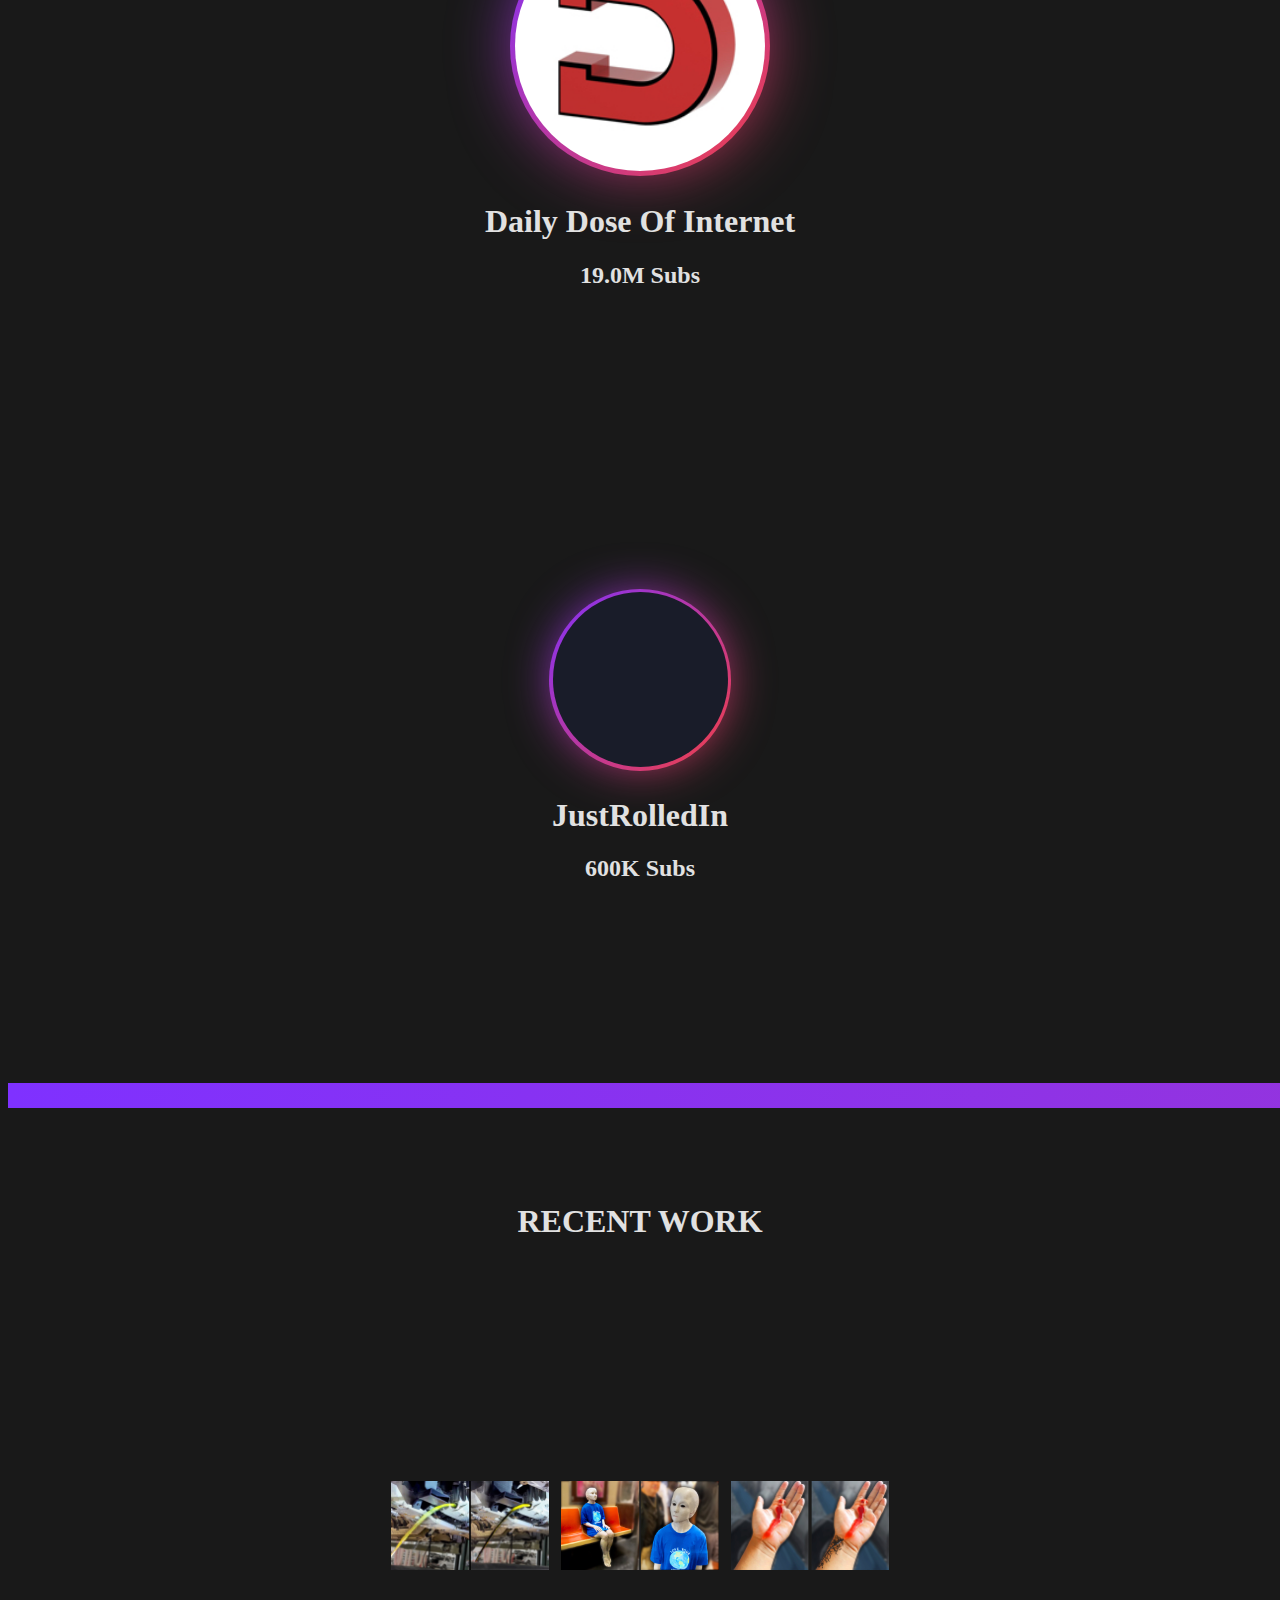
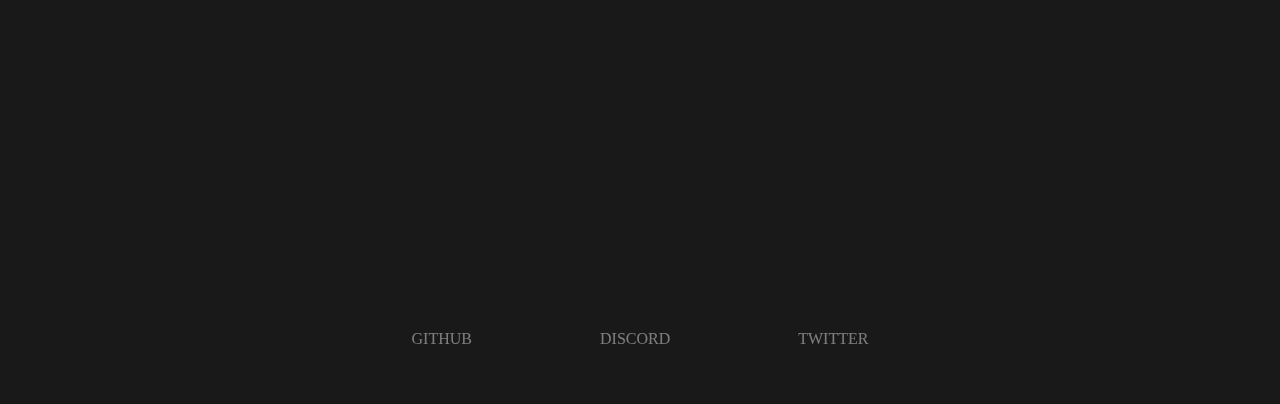
==== commit 72b4fe67: "Updated Jasons Sub count" ====
--- a/index.html
+++ b/index.html
@@ -88,7 +88,7 @@
                     </div>
                 </a>
                 <h1 style="margin-top: 1em;">Daily Dose Of Internet</h1>
-                <h2>16.0M Subs</h2>
+                <h2>19.0M Subs</h2>
                 <div class="explain_box">
                     <h1>Review</h1>
                     <p>“The greatest thumbnail artist I ever worked with. Will go above and beyond to do what is asked.”
@@ -105,7 +105,7 @@
                     </div>
                 </a>
                 <h1 style="margin-top: 1em;">JustRolledIn</h1>
-                <h2>489K Subs</h2>
+                <h2>600K Subs</h2>
                 <div class="explain_box">
                     <h1>Review</h1>
                     <p>“He's done an excellent job with all the thumbnails he has created for my channel! Highly
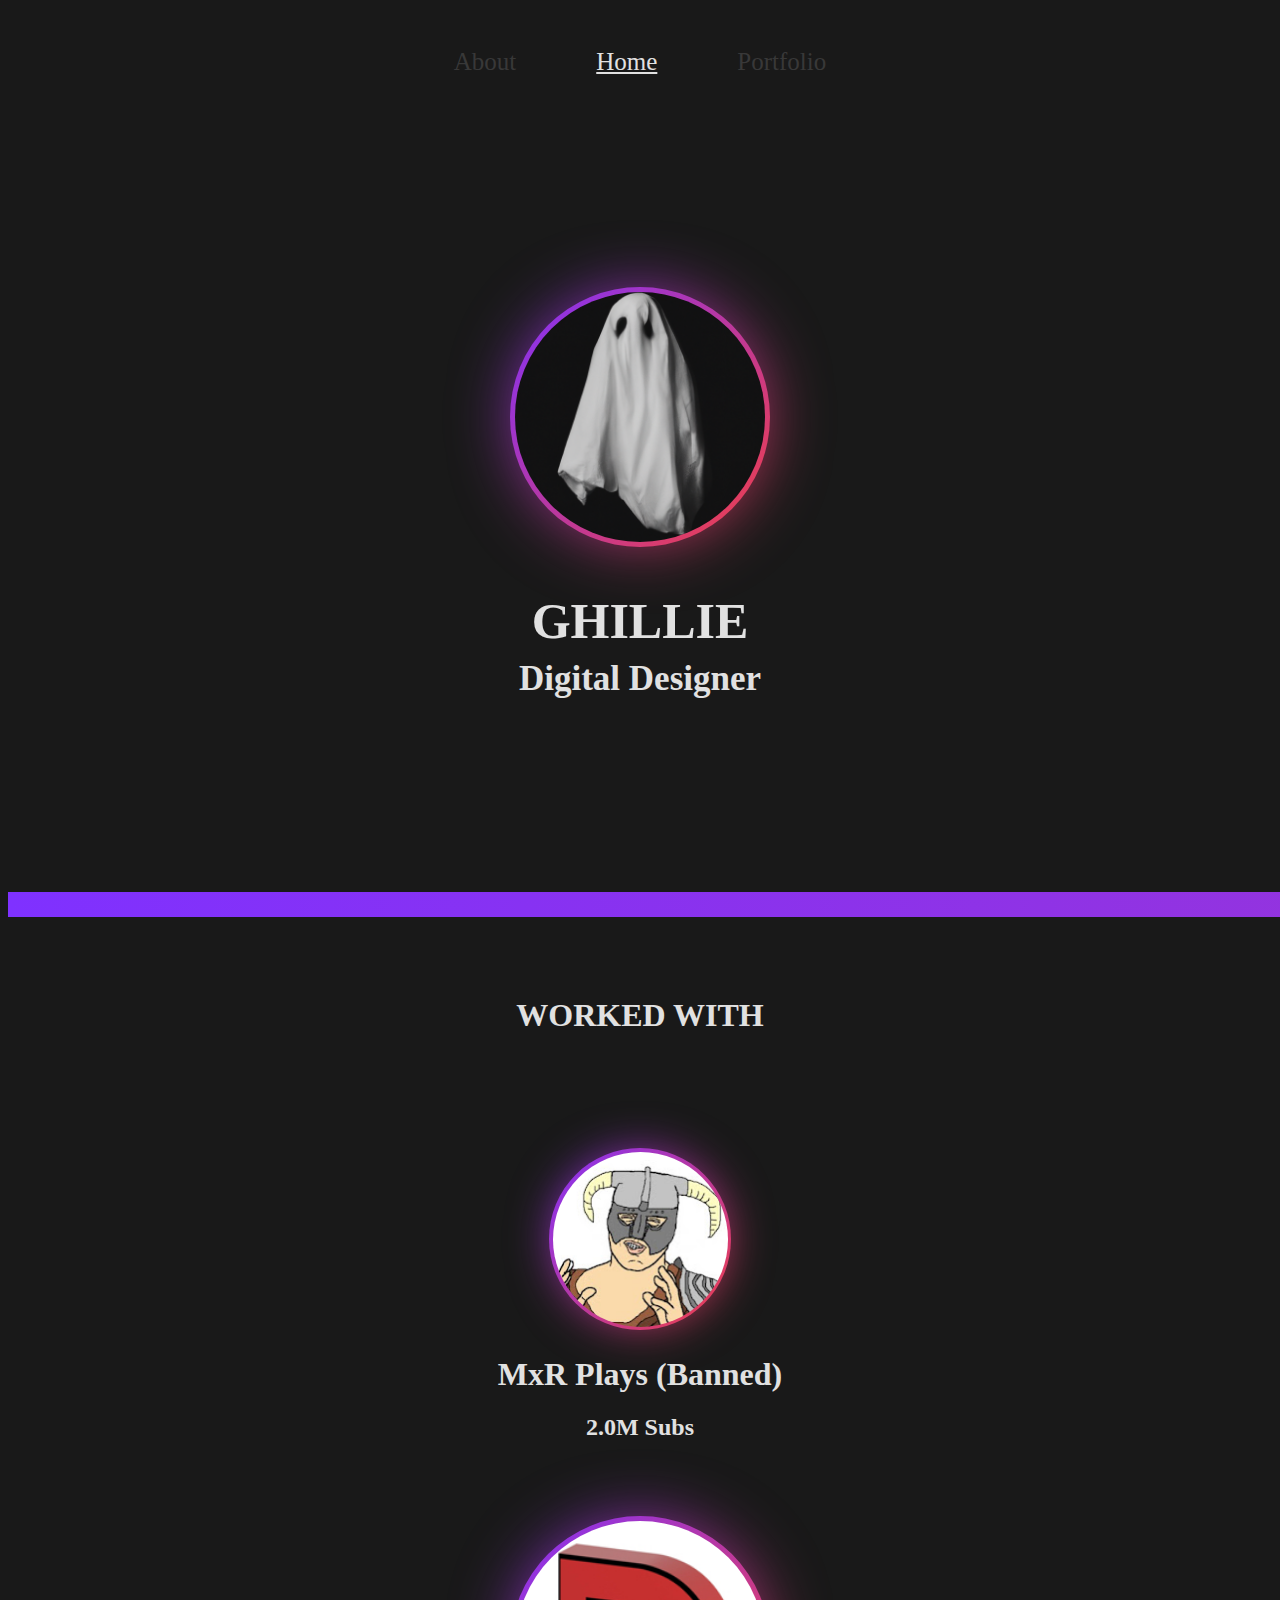
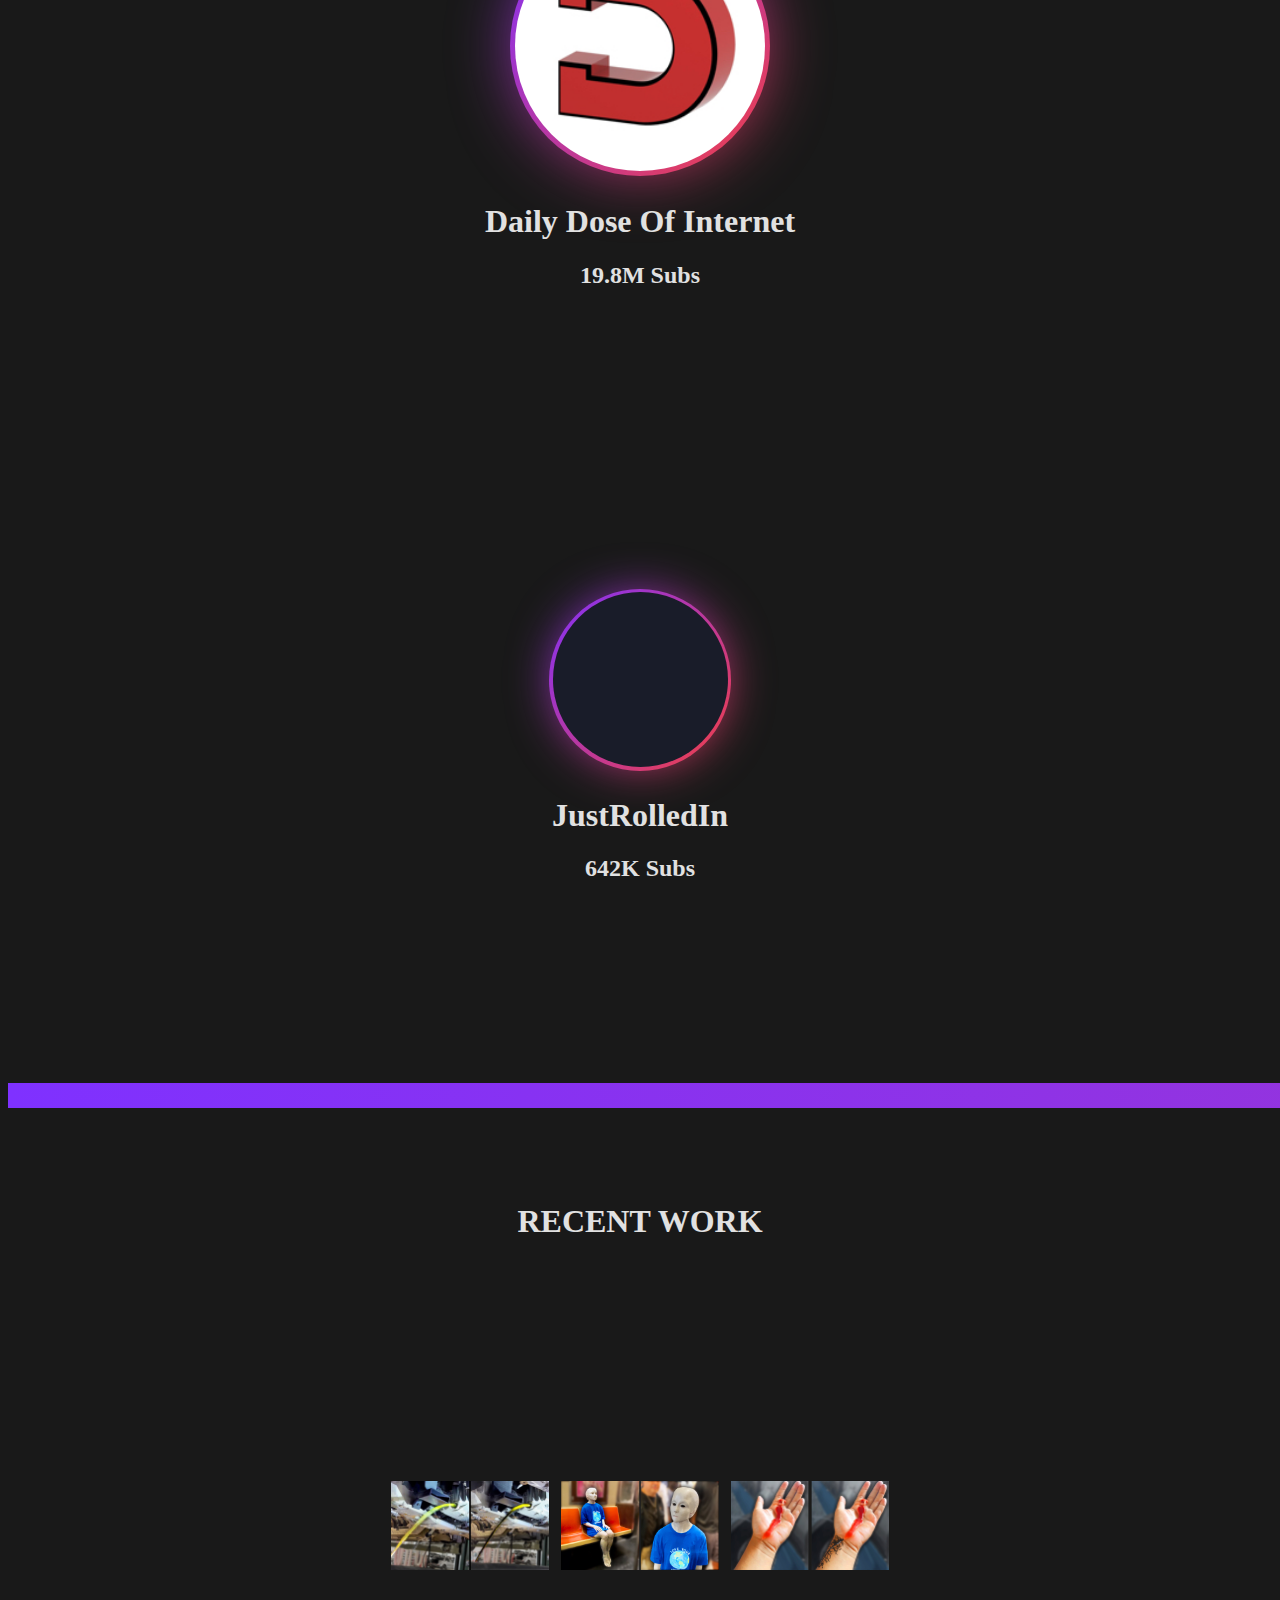
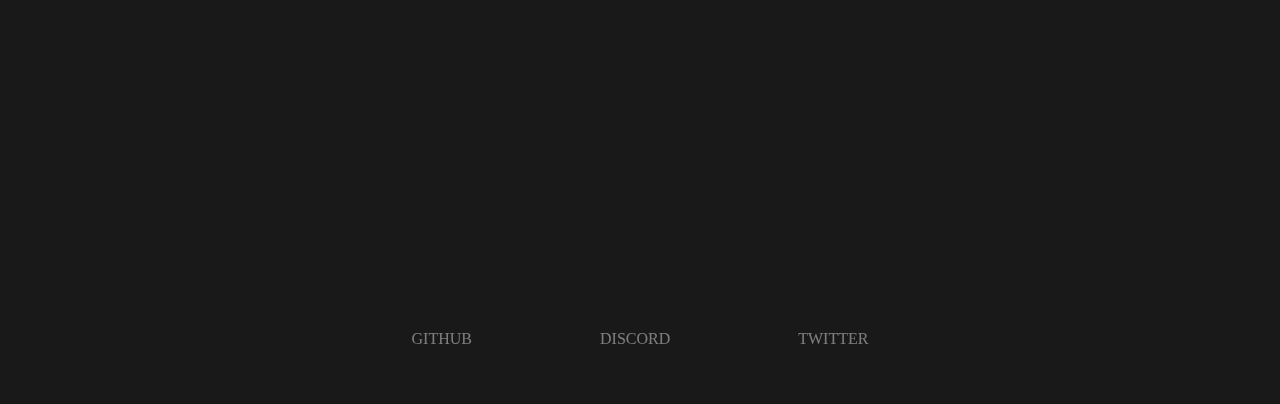
==== commit 2ae6adfb: "Updated sub counts" ====
--- a/index.html
+++ b/index.html
@@ -74,7 +74,7 @@
                         </div>
                     </div>
                 </a>
-                <h1 style="margin-top: 1em;">MxR Plays</h1>
+                <h1 style="margin-top: 1em;">MxR Plays (Banned)</h1>
                 <h2>2.0M Subs</h2>
                 <!-- <div class="explain_box d-none d-md-block">
                     <h1></h1>
@@ -88,7 +88,7 @@
                     </div>
                 </a>
                 <h1 style="margin-top: 1em;">Daily Dose Of Internet</h1>
-                <h2>19.0M Subs</h2>
+                <h2>19.8M Subs</h2>
                 <div class="explain_box">
                     <h1>Review</h1>
                     <p>“The greatest thumbnail artist I ever worked with. Will go above and beyond to do what is asked.”
@@ -105,7 +105,7 @@
                     </div>
                 </a>
                 <h1 style="margin-top: 1em;">JustRolledIn</h1>
-                <h2>600K Subs</h2>
+                <h2>642K Subs</h2>
                 <div class="explain_box">
                     <h1>Review</h1>
                     <p>“He's done an excellent job with all the thumbnails he has created for my channel! Highly
